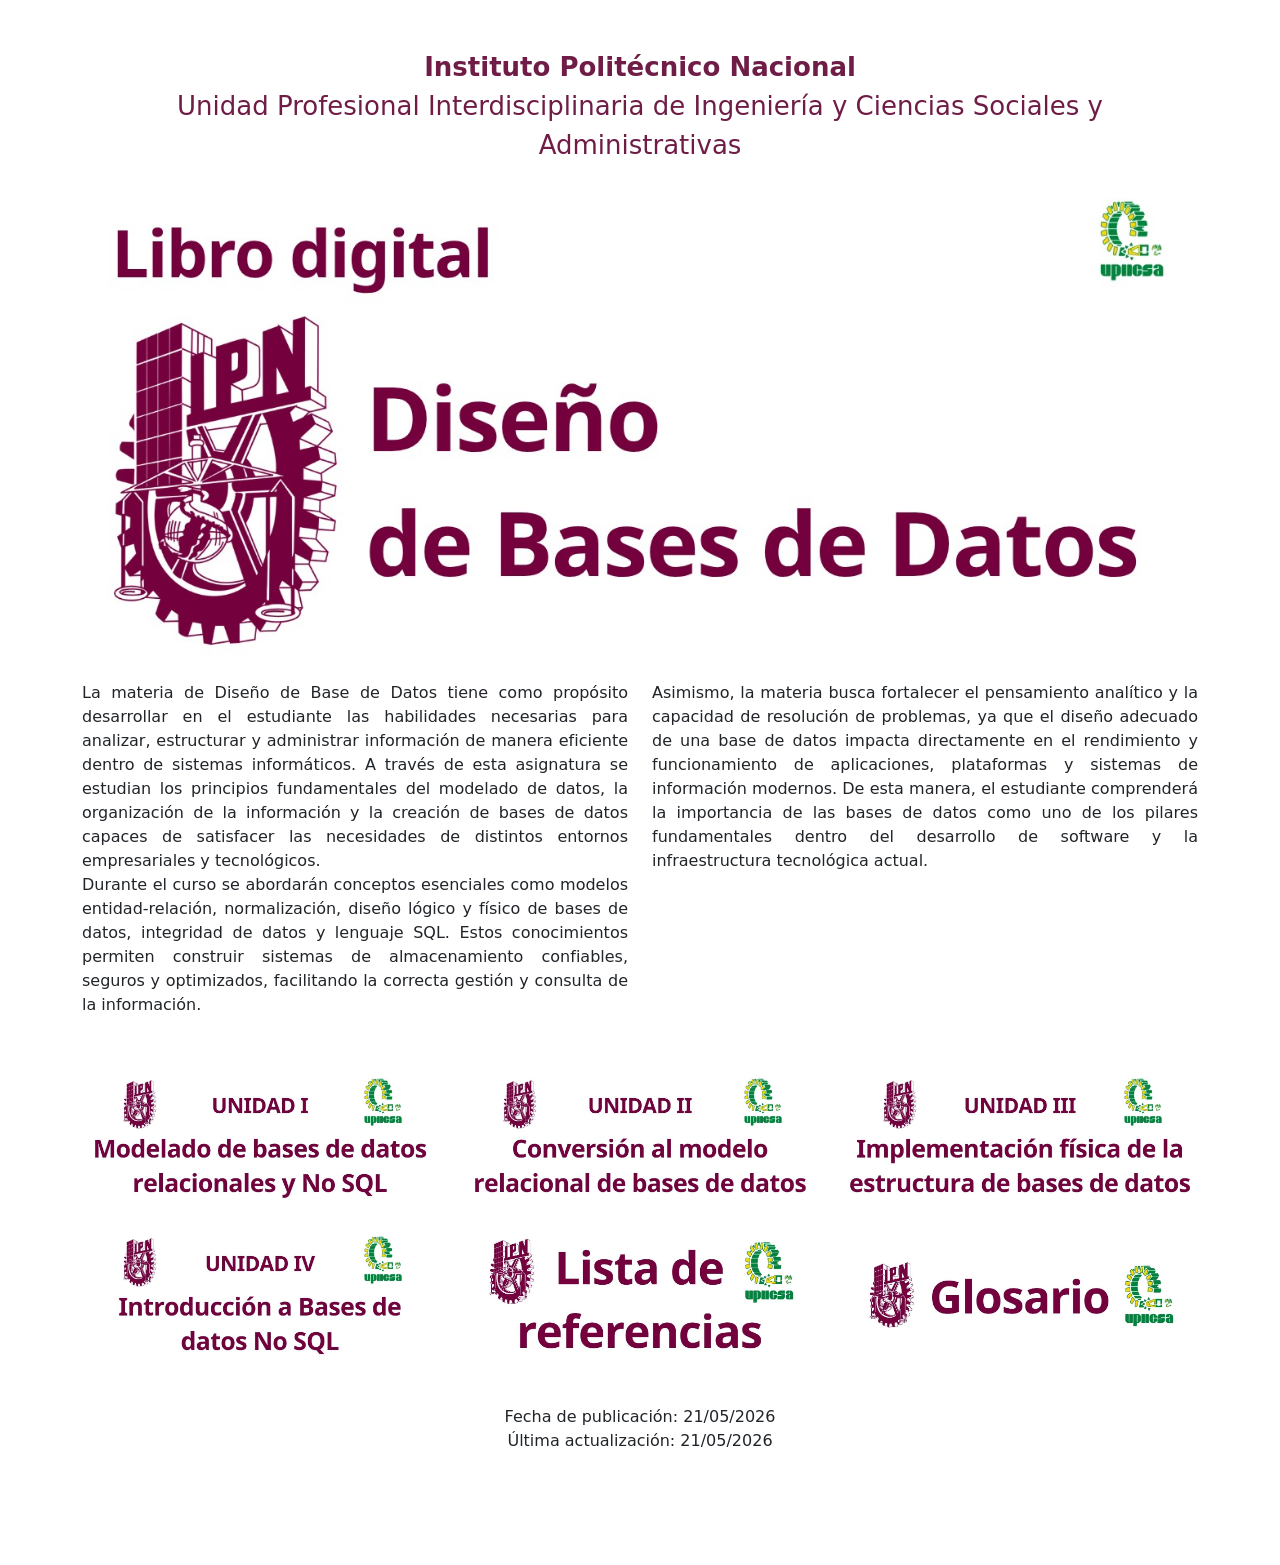
==== index.html @ 32e02a11 "Mi primer despliegue en Pages" ====
<!DOCTYPE html>
<html lang="es"><head>
<meta http-equiv="content-type" content="text/html; charset=UTF-8">

  	 <!-- Global site tag (gtag.js) - Google Analytics -->



<script>

  window.dataLayer = window.dataLayer || [];

  function gtag(){dataLayer.push(arguments);}

  gtag('js', new Date());

 

  gtag('config', 'G-9DXM4G919N');

</script>
  

    <meta charset="utf-8">
    <meta name="viewport" content="width=device-width, initial-scale=1, shrink-to-fit=no">
    <meta name="description" content="">
    <title>Libro digital - Administración de Bases de Datos</title>    
    <link rel="stylesheet" href="Libro%20digital%20-%20Requerimientos%20de%20Software_files/all.css" integrity="sha384-lZN37f5QGtY3VHgisS14W3ExzMWZxybE1SJSEsQp9S+oqd12jhcu+A56Ebc1zFSJ" crossorigin="anonymous">
	<link href="Libro%20digital%20-%20Requerimientos%20de%20Software_files/bootstrap.min.css" rel="stylesheet" type="text/css">	
	<link href="Libro%20digital%20-%20Requerimientos%20de%20Software_files/estilo.css" rel="stylesheet" type="text/css">	
  </head>
  
  
  <body style="">
	
		  <br><br>
	  

	  
	<div class="container">
		<div class="row">
			<div id="inicio" class="col-12"><b>Instituto Politécnico Nacional</b><br>Unidad Profesional Interdisciplinaria de Ingeniería y Ciencias Sociales y Administrativas</div>

			<div class="col-12"><img src="Libro%20digital%20-%20Requerimientos%20de%20Software_files/portada.png" class="img-fluid" alt="Portada"></div>
			<p></p>
			<div class="col-12 col-md-6"><p>La materia de Diseño de Base de Datos tiene como propósito desarrollar en el estudiante las habilidades necesarias para analizar, estructurar y administrar información de manera eficiente dentro de sistemas informáticos. A través de esta asignatura se estudian los principios fundamentales del modelado de datos, la organización de la información y la creación de bases de datos capaces de satisfacer 
        las necesidades de distintos entornos empresariales y tecnológicos.<br>
Durante el curso se abordarán conceptos esenciales como modelos entidad-relación, normalización, diseño lógico y físico de bases de datos, integridad de datos y lenguaje SQL. Estos conocimientos permiten construir sistemas de almacenamiento confiables, seguros y optimizados, facilitando la correcta gestión y consulta de la información.<br>
</p>
</div>
			<div class="col-12 col-md-6"><p>Asimismo, la materia busca fortalecer el pensamiento analítico y la capacidad de resolución de problemas, ya que el diseño adecuado de una base de datos impacta directamente en el rendimiento y funcionamiento de aplicaciones, plataformas y sistemas de información modernos. De esta manera, el estudiante comprenderá la importancia de las bases de datos como uno de los pilares fundamentales dentro del desarrollo de software y la infraestructura tecnológica actual.</p>
</div>
		
<!--CÓDIGO PRUEBA-->
  <div id="accordion">
    
<!-- Primer colapsador 
    <div class="card">
        <div class="card-header">
            <a class="collapsed btn" data-bs-toggle="collapse" href="#collapseOne" data-bs-parent="#accordion">
                <div class="bot-acor"></div>
                <img src="Libro%20digital%20-%20Requerimientos%20de%20Software_files/ico_diagnostico.png" class="iconito1">
                <img src="Libro%20digital%20-%20Requerimientos%20de%20Software_files/ico_abrir.png" class="iconito2">
            </a>
        </div>
        <div id="collapseOne" class="collapse" data-bs-parent="#accordion">
            <div class="card-body">
              <p>Lorem ipsum dolor sit amet, consectetur adipiscing elit. Sed do eiusmod tempor incididunt ut labore et dolore magna aliqua. Ut enim ad minim veniam, quis nostrud exercitation ullamco laboris nisi ut aliquip ex ea commodo consequat.</p>
              <p>Lorem ipsum dolor sit amet, consectetur adipiscing elit. Sed do eiusmod tempor incididunt ut labore et dolore magna aliqua. Ut enim ad minim veniam, quis nostrud exercitation ullamco laboris nisi ut aliquip ex ea commodo consequat.</p>
</div>
            <div style="text-align: center;">
              <a href="https://www.sites.upiicsa.ipn.mx/uteycv/requerimientos/pdf/diagnostico.pdf" target="_blank"><img src="Libro%20digital%20-%20Requerimientos%20de%20Software_files/btn_descarga.jpg" width="200" height="50"></a>
            </div><br>
        </div>
    </div>

    <div style="height: 10px;"></div>
    
    -->

    <!-- Segundo colapsador 
    <div class="card">
        <div class="card-header">
            <a class="collapsed btn" data-bs-toggle="collapse" href="#collapseTwo" data-bs-parent="#accordion">
                <div class="bot-acor"></div>
                <img src="Libro%20digital%20-%20Requerimientos%20de%20Software_files/ico_metodologia.png" class="iconito1">
                <img src="Libro%20digital%20-%20Requerimientos%20de%20Software_files/ico_abrir.png" class="iconito2">
            </a>
        </div>
        <div id="collapseTwo" class="collapse" data-bs-parent="#accordion">
            <div class="card-body">
              <p>Lorem ipsum dolor sit amet, consectetur adipiscing elit. Sed do eiusmod tempor incididunt ut labore et dolore magna aliqua. Ut enim ad minim veniam, quis nostrud exercitation ullamco laboris nisi ut aliquip ex ea commodo consequat.</p>
              <p>
              Lorem ipsum dolor sit amet, consectetur adipiscing elit. Sed do eiusmod tempor incididunt ut labore et dolore magna aliqua. Ut enim ad minim veniam, quis nostrud exercitation ullamco laboris nisi ut aliquip ex ea commodo consequat.</p>
              <p>
              Lorem ipsum dolor sit amet, consectetur adipiscing elit. Sed do eiusmod tempor incididunt ut labore et dolore magna aliqua. Ut enim ad minim veniam, quis nostrud exercitation ullamco laboris nisi ut aliquip ex ea commodo consequat.<br>
              <br>
                Lorem ipsum dolor sit amet, consectetur adipiscing elit. Sed do eiusmod tempor incididunt ut labore et dolore magna aliqua. Ut enim ad minim veniam, quis nostrud exercitation ullamco laboris nisi ut aliquip ex ea commodo consequat.,&nbsp; en 
Lorem ipsum dolor sit amet, consectetur adipiscing elit. Sed do eiusmod tempor incididunt ut labore et dolore magna aliqua. Ut enim ad minim veniam, quis nostrud exercitation ullamco laboris nisi ut aliquip ex ea commodo consequat.<br>
                <br>
              Lorem ipsum dolor sit amet, consectetur adipiscing elit. Sed do eiusmod tempor incididunt ut labore et dolore magna aliqua. Ut enim ad minim veniam, quis nostrud exercitation ullamco laboris nisi ut aliquip ex ea commodo consequat.</p>
<p><b>titulo chisoto</b></p>
              <p>Lorem ipsum dolor sit amet, consectetur adipiscing elit. Sed do eiusmod tempor incididunt ut labore et dolore magna aliqua. Ut enim ad minim veniam, quis nostrud exercitation ullamco laboris nisi ut aliquip ex ea commodo consequat.<br>
                Lorem ipsum dolor sit amet, consectetur adipiscing elit. 
                Sed do eiusmod tempor incididunt ut labore et dolore magna aliqua. 
                Ut enim ad minim veniam, quis nostrud exercitation ullamco laboris 
                nisi ut aliquip ex ea commodo consequat.<br>
                Lorem ipsum dolor sit amet, consectetur adipiscing elit. 
                Sed do eiusmod tempor incididunt ut labore et dolore magna aliqua. 
                Ut enim ad minim veniam, quis nostrud exercitation ullamco laboris nisi ut 
                aliquip ex ea commodo consequat.</p>
              <p><strong>titulo chistoso</strong></p>
              <p>
                Lorem ipsum dolor sit amet, consectetur adipiscing elit. 
                Sed do eiusmod tempor incididunt ut labore et dolore magna aliqua. 
                Ut enim ad minim veniam, quis nostrud exercitation ullamco laboris nisi ut 
                aliquip ex ea commodo consequat.</p>
              <p>Lorem ipsum dolor sit amet, consectetur adipiscing elit. 
                Sed do eiusmod tempor incididunt ut labore et dolore magna aliqua. 
                Ut enim ad minim veniam, quis nostrud exercitation ullamco laboris nisi 
                ut aliquip ex ea commodo consequat.<br>
              Lorem ipsum dolor sit amet, consectetur adipiscing elit.
               Sed do eiusmod tempor incididunt ut labore et dolore magna aliqua. 
               Ut enim ad minim veniam, quis nostrud exercitation ullamco laboris nisi 
               ut aliquip ex ea commodo consequat.</p>
<p><b>titulo chistoso</b></p>
              <p>Lorem ipsum dolor sit amet, consectetur adipiscing elit. 
                Sed do eiusmod tempor incididunt ut labore et dolore magna aliqua. 
                Ut enim ad minim veniam, quis nostrud exercitation ullamco laboris nisi ut 
                aliquip ex ea commodo consequat.<br>
                Lorem ipsum dolor sit amet, consectetur adipiscing elit. 
                Sed do eiusmod tempor incididunt ut labore et dolore magna aliqua. 
                Ut enim ad minim veniam, quis nostrud exercitation ullamco laboris nisi ut 
                aliquip ex ea commodo consequat.&nbsp;<br>
                Lorem ipsum dolor sit amet, consectetur adipiscing elit. 
                Sed do eiusmod tempor incididunt ut labore et dolore magna aliqua. 
                Ut enim ad minim veniam, quis nostrud exercitation ullamco laboris nisi 
                ut aliquip ex ea commodo consequat.<br>
  <br>
              Lorem ipsum dolor sit amet, consectetur adipiscing elit. 
              Sed do eiusmod tempor incididunt ut labore et dolore magna aliqua. 
              Ut enim ad minim veniam, quis nostrud exercitation ullamco laboris 
              nisi ut aliquip ex ea commodo consequat.</p>
              <p><strong>titulo chistoso.</strong></p>
              <p>Lorem ipsum dolor sit amet, consectetur adipiscing elit. 
                Sed do eiusmod tempor incididunt ut labore et dolore magna aliqua. 
                Ut enim ad minim veniam, quis nostrud exercitation ullamco laboris nisi ut 
                aliquip ex ea commodo consequat.
 </p>
              <p>Lorem ipsum dolor sit amet, consectetur adipiscing elit. Sed do eiusmod tempor incididunt ut labore et dolore magna aliqua. Ut enim ad minim veniam, quis nostrud exercitation ullamco laboris nisi ut aliquip ex ea commodo consequat.</p>
              <p>Lorenm: <em>Lorem ipsum dolor sit amet, consectetur adipiscing elit. Sed do eiusmod tempor incididunt ut labore et dolore magna aliqua. Ut enim ad minim veniam, quis nostrud exercitation ullamco laboris nisi ut aliquip ex ea commodo consequat.</em></p>
            </div>
        </div>
    </div>

    <div style="height: 10px;"></div>
    

    -->
    <!-- Tercer colapsador 
    <div class="card">
        <div class="card-header">
            <a class="collapsed btn" data-bs-toggle="collapse" href="#collapseThree" data-bs-parent="#accordion">
                <div class="bot-acor"></div>
                <img src="Libro%20digital%20-%20Requerimientos%20de%20Software_files/ico_conviene.png" class="iconito1">
                <img src="Libro%20digital%20-%20Requerimientos%20de%20Software_files/ico_abrir.png" class="iconito2">
            </a>
        </div>
        <div id="collapseThree" class="collapse" data-bs-parent="#accordion">
            <div class="card-body">
              <h3 style="margin-top: 0px;">Titulo chistoso:</h3>
              <p>Lorem ipsum dolor sit amet, consectetur adipiscing elit. Sed do eiusmod tempor incididunt ut labore et dolore magna aliqua. Ut enim ad minim veniam, quis nostrud exercitation ullamco laboris nisi ut aliquip ex ea commodo consequat.</p>
            <p><b>Titulo chistoso</b></p>
            <p>Lorem ipsum dolor sit amet, consectetur adipiscing elit. Sed do eiusmod tempor incididunt ut labore et dolore magna aliqua. Ut enim ad minim veniam, quis nostrud exercitation ullamco laboris nisi ut aliquip ex ea commodo consequat.</p>
                     <h3>titulo chistoso:</h3>
            <p><b>Titulo chistoso</b></p>
            <p><b>Unidad I. </b> sub titulo mas chistoso de explicasion de la unidad 1</p>
              <p style="margin-left: 30px;">
              <strong>1.1 lsita chistosa</strong><br>
              1.1.1 lista chistosa<br>
              1.1.2 lista chistosa<br>
              1.1.3 lista chistosa<br>
              <strong>1.2 lista chistosa</strong><br>
              1.2.1 lista chistosa<br>
              1.2.2 lista chistosa<br>
              1.2.3 lista chistosa		  </p>
                <p><b>Unidad II. </b>
 Lorem ipsum dolor sit amet, consectetur adipiscing elit. Sed do eiusmod tempor incididunt ut labore et dolore magna aliqua. Ut enim ad minim veniam, quis nostrud exercitation ullamco laboris nisi ut aliquip ex ea commodo consequat.<br></p>
                  <p style="margin-left: 30px;"><strong>2.1 Técnicas para la obtención de requerimientos de software.</strong><br>
                  2.1.1 lista chistosa.<br>
                  2.1.2 lista chistosa<br>
                  2.1.3 lista chistosa<br>
                  2.1.4 lista chistosa<br>
                  2.1.5 lista chistosa<br>
                  <strong>2.2 lista chistosa</strong><br>
                  <strong>2.3 lista chistosa</strong><br>
                  2.3.1 lista chistosa<br>
                  2.3.2 lista chistosa<br>
                  <strong>2.4 lista chistosa</strong>          </p>
                <p><b>Unidad III. </b>
 Lorem ipsum dolor sit amet, consectetur adipiscing elit. Sed do eiusmod tempor incididunt ut labore et dolore magna aliqua. Ut enim ad minim veniam, quis nostrud exercitation ullamco laboris nisi ut aliquip ex ea commodo consequat.<br></p>
                  <p style="margin-left: 30px;"><strong>3.1 lista chistosa</strong><br>
                  3.1.1 lista chistosa<br>
                  3.1.2 lista chistosa<br>
                  <strong>3.2 lista chistosa</strong><br>
                  <strong>3.3 lista chistosa</strong>          </p>
               <p><b>Unidad IV. </b>
 Lorem ipsum dolor sit amet, consectetur adipiscing elit. Sed do eiusmod tempor incididunt ut labore et dolore magna aliqua. Ut enim ad minim veniam, quis nostrud exercitation ullamco laboris nisi ut aliquip ex ea commodo consequat.<br></p>
                 <p style="margin-left: 30px;"><strong>4.1 lista chistosa</strong><br>
                 4.1.1 lista chistosa<br>
                 4.1.2 lista chistosa<br>
                 <strong>4.2 lista chistosa</strong><br>
                 <strong>4.3 lista chistosa</strong>         </p>
            <h3>lista chistosa:</h3>
            <p><b>lista chistosa</b></p>
          <p>Lorem ipsum dolor sit amet, consectetur adipiscing elit. Sed do eiusmod tempor incididunt ut labore et dolore magna aliqua. Ut enim ad minim veniam, quis nostrud exercitation ullamco laboris nisi ut aliquip ex ea commodo consequat. abajo tengo un link chistoso<br>
            <a href="https://www.microsoft.com/es-mx/microsoft-365/visio/flowchart-software" target="_blank">https://www.microsoft.com/es-mx/microsoft-365/visio/flowchart-software</a></p>
            <p>titulo chistoso abajo hay un link chistoso<br>
              <a href="https://support.microsoft.com/es-es/topic/tutorial-para-principiantes-de-visio-bc1605de-d9f3-4c3a-970c-19876386047c" target="_blank">https://support.microsoft.com/es-es/topic/tutorial-para-principiantes-de-visio-bc1605de-d9f3-4c3a-970c-19876386047c </a>
            <br>
            </p>
            <p>titulo chistoso abajo hay un link chistoso<br>
              <a href="https://www.youtube.com/watch?v=fJa3cshrFWs" target="_blank">https://www.youtube.com/watch?v=fJa3cshrFWs</a><br>
              </p>
            <h3 style="margin-top: 0px;">Contacto con los autores:</h3>
      
            <p><b>Dautor chistoso</b> <br><a href="mailto:pgomez@ipn.mx">correo chistos al lado esta el link del correo</a></p>
            
            </div>
        </div>
    </div>

    <div style="height: 10px;"></div>


    -->

    <!-- Cuarto colapsador 
<div class="card">
  <div class="card-header">
      <a class="collapsed btn" data-bs-toggle="collapse" href="#collapseFour" data-bs-parent="#accordion">
          <div class="bot-acor"></div>
          <img src="Libro%20digital%20-%20Requerimientos%20de%20Software_files/ico_aprendizaje.png" class="iconito1"> 
          <img src="Libro%20digital%20-%20Requerimientos%20de%20Software_files/ico_abrir.png" class="iconito2">
      </a>
  </div>
  <div id="collapseFour" class="collapse" data-bs-parent="#accordion">
      <div class="card-body">
        <p><strong>titulo chistoso </strong><br>
Lorem ipsum dolor sit amet, consectetur adipiscing elit. Sed do eiusmod tempor incididunt ut labore et dolore magna aliqua. Ut enim ad minim veniam, quis nostrud exercitation ullamco laboris nisi ut aliquip ex ea commodo consequat.</p>
        <p>nota chistosa</p>
        <p><strong>titulo chistoso </strong></p>
        <p>Lorem ipsum dolor sit amet, consectetur adipiscing elit. Sed do eiusmod tempor incididunt ut labore et dolore magna aliqua. Ut enim ad minim veniam, quis nostrud exercitation ullamco laboris nisi ut aliquip ex ea commodo consequat.</p>
        <p>nota chistosa </p>
        <div>
          <div> </div>
        </div>
      </div>
  </div>
</div>


-->
    <div class="row mt-3">
        <div class="col-4"><a href="Polilibro_ Base de Datos_unidad1.html"><img src="Libro%20digital%20-%20Requerimientos%20de%20Software_files/btn_u1.jpg" class="img-fluid bot"></a></div>
        <div class="col-4"><a href="Polilibro_ Base de Datos_unidad2.html"><img src="Libro%20digital%20-%20Requerimientos%20de%20Software_files/btn_u2.jpg" class="img-fluid bot"></a></div>
        <div class="col-4"><a href="Polilibro_ Base de Datos_unidad3.html"><img src="Libro%20digital%20-%20Requerimientos%20de%20Software_files/btn_u3.jpg" class="img-fluid bot"></a></div>
        <div class="col-4"><a href="Polilibro_ Base de Datos_unidad4.html"><img src="Libro%20digital%20-%20Requerimientos%20de%20Software_files/btn_u4.jpg" class="img-fluid bot"></a></div>
        <div class="col-4"><a href="Libro digital_ Base de Datos_listadereferencias.html"><img src="Libro%20digital%20-%20Requerimientos%20de%20Software_files/btn_biblio.jpg" class="img-fluid bot"></a></div>
		<div class="col-4"><a href="Libro digital_Base de Datos_glosario.html"><img src="Libro%20digital%20-%20Requerimientos%20de%20Software_files/btn_glosario.jpg" class="img-fluid bot"></a></div>
    </div>


    <!--
    <div class="card mt-3">
        <div class="card-header">
            <a class="collapsed btn" data-bs-toggle="collapse" href="#collapseFive" data-bs-parent="#accordion">
                <div class="bot-acor"></div>
                <img src="Libro%20digital%20-%20Requerimientos%20de%20Software_files/ico_creditos.png" class="iconito1">
                <img src="Libro%20digital%20-%20Requerimientos%20de%20Software_files/ico_abrir.png" class="iconito2">
            </a>
        </div>
        <div id="collapseFive" class="collapse" data-bs-parent="#accordion">
            <div class="card-body">
              <p><span style="font-size: 24px; font-weight: bold; color: #005A2F;">Instituto Politécnico Nacional</span><br>
                <span style="font-size: 23px; font-weight: bold; color: #005A2F;">Unidad Profesional Interdisciplinaria de Ingeniería y Ciencias Sociales y Administrativas</span><br>
			    <span style="font-size: 22px;">Titulo chistoso</span><br>
                <span style="font-size: 21px;">Titulo chistos</span><br>
              <span style="font-size: 20px;">titulo chistoso</span></p>
        
               <h4 style="margin-top: 0px;">Autores:</h4>
        
              <p><b>nombre chistoso</b> <br>Correo de contacto: <a href="mailto:pgomez@ipn.mx">correo chistoso al lado esta el link del correo </a></p>
              
        
              <h3>Producción:</h3>
              <p><b>nombre chistoso</b><br>nota chistosa</p>
        
              
            </div>
        </div>
    </div>
</div>-->


<!--CÓDIGO PRUEBA-->


</div>
			<div style="height: 40px;"></div>
		<p style="text-align:center;">Fecha de publicación: 21/05/2026<br>
		Última actualización: 21/05/2026</p> 
		
     
	</div>
	
		
	<br>

	<br><br><br>

<script src="Libro%20digital%20-%20Requerimientos%20de%20Software_files/jquery.js"></script>
<script src="Libro%20digital%20-%20Requerimientos%20de%20Software_files/bootstrap.min.js"></script>
<script src="Libro%20digital%20-%20Requerimientos%20de%20Software_files/gsap.min.js"></script>
<script src="Libro%20digital%20-%20Requerimientos%20de%20Software_files/ScrollTrigger.min.js"></script>
<script src="Libro%20digital%20-%20Requerimientos%20de%20Software_files/script.js"></script>

</body></html>
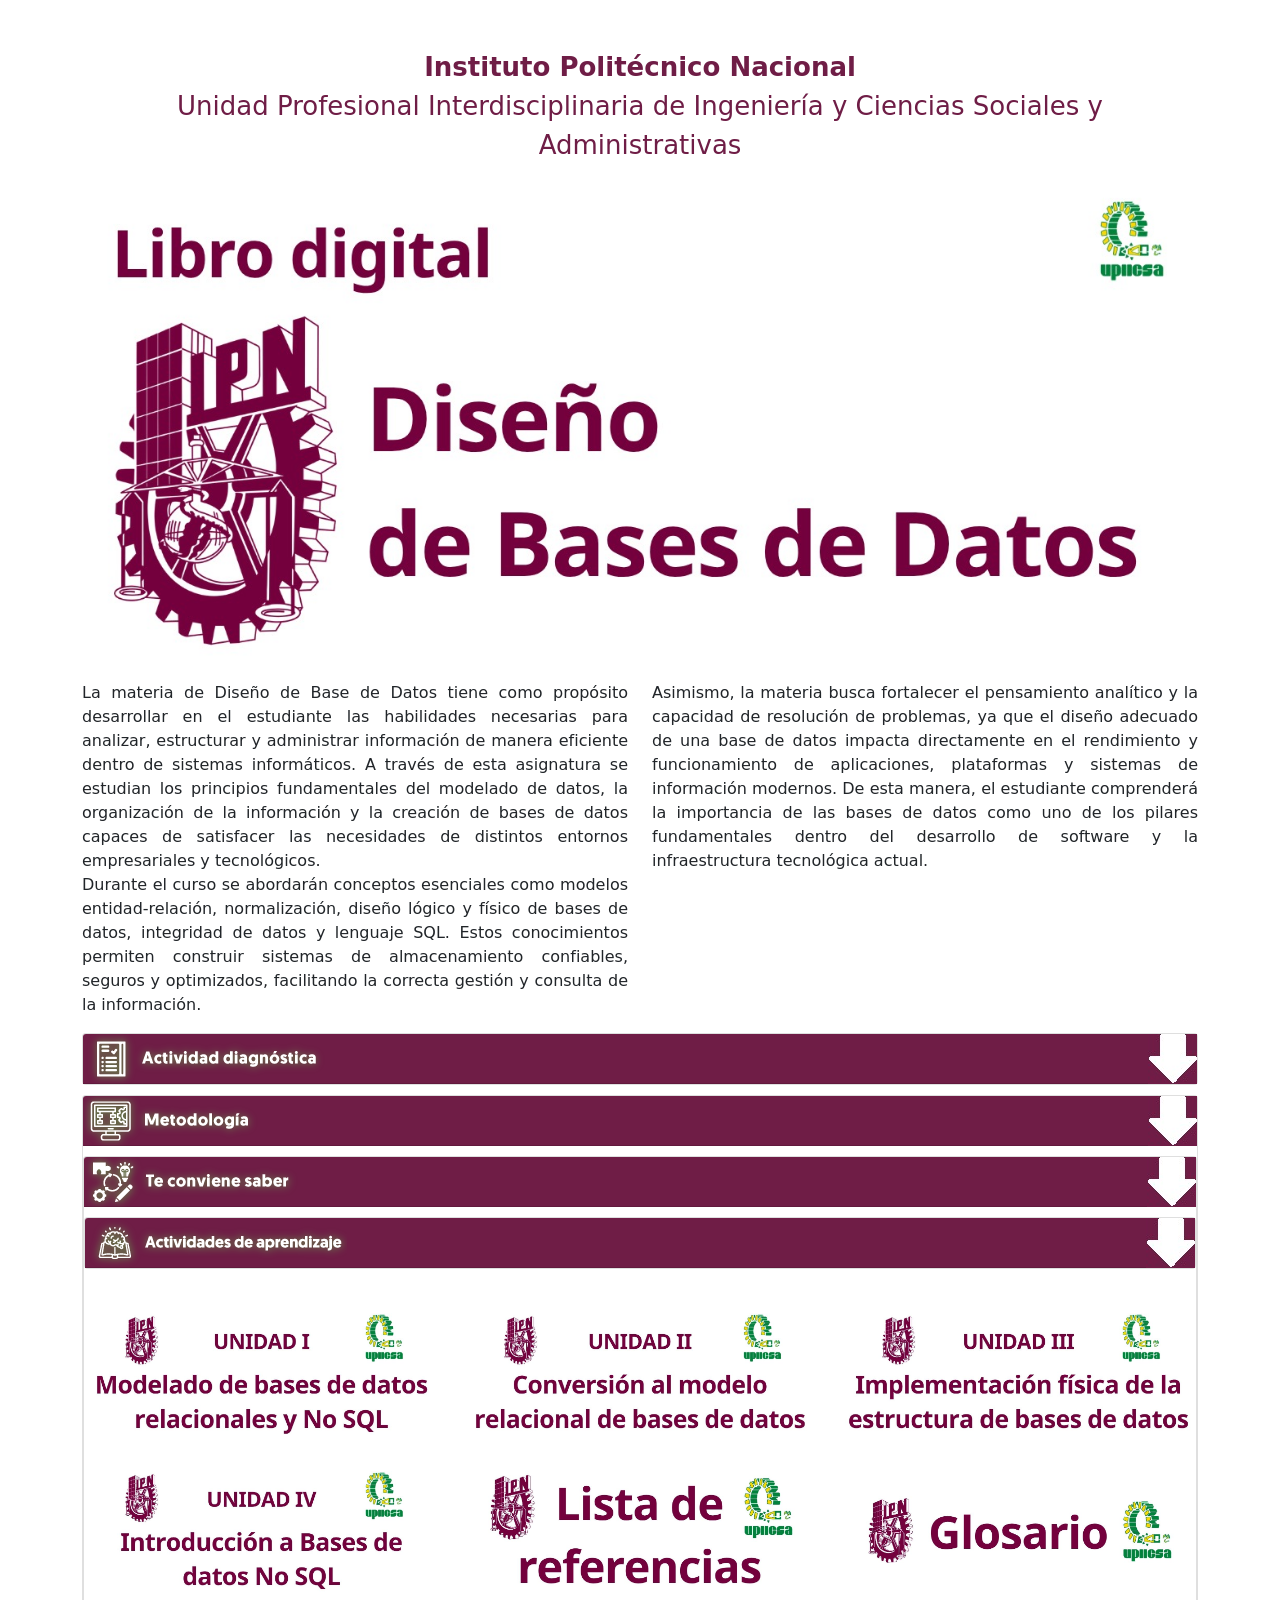
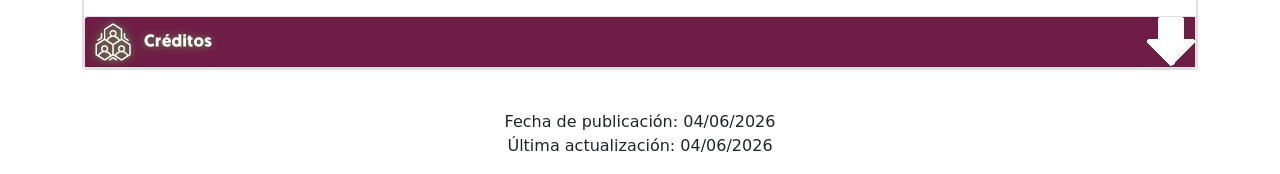
==== commit 75393e48: "actualizacion3" ====
--- a/index.html
+++ b/index.html
@@ -54,7 +54,7 @@
 <!--CÓDIGO PRUEBA-->
   <div id="accordion">
     
-<!-- Primer colapsador 
+ <!---Primer colapsador ---> 
     <div class="card">
         <div class="card-header">
             <a class="collapsed btn" data-bs-toggle="collapse" href="#collapseOne" data-bs-parent="#accordion">
@@ -65,20 +65,24 @@
         </div>
         <div id="collapseOne" class="collapse" data-bs-parent="#accordion">
             <div class="card-body">
-              <p>Lorem ipsum dolor sit amet, consectetur adipiscing elit. Sed do eiusmod tempor incididunt ut labore et dolore magna aliqua. Ut enim ad minim veniam, quis nostrud exercitation ullamco laboris nisi ut aliquip ex ea commodo consequat.</p>
-              <p>Lorem ipsum dolor sit amet, consectetur adipiscing elit. Sed do eiusmod tempor incididunt ut labore et dolore magna aliqua. Ut enim ad minim veniam, quis nostrud exercitation ullamco laboris nisi ut aliquip ex ea commodo consequat.</p>
+              <p></p>
+              <p> El objetivo de esta actividad es identificar los conocimientos previos de la unidad de aprendizaje, las necesidades, debilidades y fortalezas de los alumnos, para mejorar el aprendizaje.
+<br>
+ Te pido de favor que al momento de contestar sea de forma sincera y con respeto, ya que será considerada para adecuar la planificación del docente. Te recuerdo que esta actividad no será considerada como parte de tu evaluación.
+<br>
+ Te solicito que des clic en el siguiente botón para descargar la actividad diagnóstica. Es necesario terminar la actividad para que posteriormente el docente pueda revisar la información.</p>
 </div>
             <div style="text-align: center;">
-              <a href="https://www.sites.upiicsa.ipn.mx/uteycv/requerimientos/pdf/diagnostico.pdf" target="_blank"><img src="Libro%20digital%20-%20Requerimientos%20de%20Software_files/btn_descarga.jpg" width="200" height="50"></a>
+              <a href="......................" target="_blank"><img src="Libro%20digital%20-%20Requerimientos%20de%20Software_files/btn_descarga.jpg" width="200" height="50"></a>
             </div><br>
         </div>
     </div>
 
     <div style="height: 10px;"></div>
     
-    -->
-
-    <!-- Segundo colapsador 
+    
+
+    <!-- Segundo colapsador -->
     <div class="card">
         <div class="card-header">
             <a class="collapsed btn" data-bs-toggle="collapse" href="#collapseTwo" data-bs-parent="#accordion">
@@ -89,75 +93,44 @@
         </div>
         <div id="collapseTwo" class="collapse" data-bs-parent="#accordion">
             <div class="card-body">
-              <p>Lorem ipsum dolor sit amet, consectetur adipiscing elit. Sed do eiusmod tempor incididunt ut labore et dolore magna aliqua. Ut enim ad minim veniam, quis nostrud exercitation ullamco laboris nisi ut aliquip ex ea commodo consequat.</p>
-              <p>
-              Lorem ipsum dolor sit amet, consectetur adipiscing elit. Sed do eiusmod tempor incididunt ut labore et dolore magna aliqua. Ut enim ad minim veniam, quis nostrud exercitation ullamco laboris nisi ut aliquip ex ea commodo consequat.</p>
-              <p>
-              Lorem ipsum dolor sit amet, consectetur adipiscing elit. Sed do eiusmod tempor incididunt ut labore et dolore magna aliqua. Ut enim ad minim veniam, quis nostrud exercitation ullamco laboris nisi ut aliquip ex ea commodo consequat.<br>
-              <br>
-                Lorem ipsum dolor sit amet, consectetur adipiscing elit. Sed do eiusmod tempor incididunt ut labore et dolore magna aliqua. Ut enim ad minim veniam, quis nostrud exercitation ullamco laboris nisi ut aliquip ex ea commodo consequat.,&nbsp; en 
-Lorem ipsum dolor sit amet, consectetur adipiscing elit. Sed do eiusmod tempor incididunt ut labore et dolore magna aliqua. Ut enim ad minim veniam, quis nostrud exercitation ullamco laboris nisi ut aliquip ex ea commodo consequat.<br>
-                <br>
-              Lorem ipsum dolor sit amet, consectetur adipiscing elit. Sed do eiusmod tempor incididunt ut labore et dolore magna aliqua. Ut enim ad minim veniam, quis nostrud exercitation ullamco laboris nisi ut aliquip ex ea commodo consequat.</p>
-<p><b>titulo chisoto</b></p>
-              <p>Lorem ipsum dolor sit amet, consectetur adipiscing elit. Sed do eiusmod tempor incididunt ut labore et dolore magna aliqua. Ut enim ad minim veniam, quis nostrud exercitation ullamco laboris nisi ut aliquip ex ea commodo consequat.<br>
-                Lorem ipsum dolor sit amet, consectetur adipiscing elit. 
-                Sed do eiusmod tempor incididunt ut labore et dolore magna aliqua. 
-                Ut enim ad minim veniam, quis nostrud exercitation ullamco laboris 
-                nisi ut aliquip ex ea commodo consequat.<br>
-                Lorem ipsum dolor sit amet, consectetur adipiscing elit. 
-                Sed do eiusmod tempor incididunt ut labore et dolore magna aliqua. 
-                Ut enim ad minim veniam, quis nostrud exercitation ullamco laboris nisi ut 
-                aliquip ex ea commodo consequat.</p>
-              <p><strong>titulo chistoso</strong></p>
-              <p>
-                Lorem ipsum dolor sit amet, consectetur adipiscing elit. 
-                Sed do eiusmod tempor incididunt ut labore et dolore magna aliqua. 
-                Ut enim ad minim veniam, quis nostrud exercitation ullamco laboris nisi ut 
-                aliquip ex ea commodo consequat.</p>
-              <p>Lorem ipsum dolor sit amet, consectetur adipiscing elit. 
-                Sed do eiusmod tempor incididunt ut labore et dolore magna aliqua. 
-                Ut enim ad minim veniam, quis nostrud exercitation ullamco laboris nisi 
-                ut aliquip ex ea commodo consequat.<br>
-              Lorem ipsum dolor sit amet, consectetur adipiscing elit.
-               Sed do eiusmod tempor incididunt ut labore et dolore magna aliqua. 
-               Ut enim ad minim veniam, quis nostrud exercitation ullamco laboris nisi 
-               ut aliquip ex ea commodo consequat.</p>
-<p><b>titulo chistoso</b></p>
-              <p>Lorem ipsum dolor sit amet, consectetur adipiscing elit. 
-                Sed do eiusmod tempor incididunt ut labore et dolore magna aliqua. 
-                Ut enim ad minim veniam, quis nostrud exercitation ullamco laboris nisi ut 
-                aliquip ex ea commodo consequat.<br>
-                Lorem ipsum dolor sit amet, consectetur adipiscing elit. 
-                Sed do eiusmod tempor incididunt ut labore et dolore magna aliqua. 
-                Ut enim ad minim veniam, quis nostrud exercitation ullamco laboris nisi ut 
-                aliquip ex ea commodo consequat.&nbsp;<br>
-                Lorem ipsum dolor sit amet, consectetur adipiscing elit. 
-                Sed do eiusmod tempor incididunt ut labore et dolore magna aliqua. 
-                Ut enim ad minim veniam, quis nostrud exercitation ullamco laboris nisi 
-                ut aliquip ex ea commodo consequat.<br>
-  <br>
-              Lorem ipsum dolor sit amet, consectetur adipiscing elit. 
-              Sed do eiusmod tempor incididunt ut labore et dolore magna aliqua. 
-              Ut enim ad minim veniam, quis nostrud exercitation ullamco laboris 
-              nisi ut aliquip ex ea commodo consequat.</p>
-              <p><strong>titulo chistoso.</strong></p>
-              <p>Lorem ipsum dolor sit amet, consectetur adipiscing elit. 
-                Sed do eiusmod tempor incididunt ut labore et dolore magna aliqua. 
-                Ut enim ad minim veniam, quis nostrud exercitation ullamco laboris nisi ut 
-                aliquip ex ea commodo consequat.
- </p>
-              <p>Lorem ipsum dolor sit amet, consectetur adipiscing elit. Sed do eiusmod tempor incididunt ut labore et dolore magna aliqua. Ut enim ad minim veniam, quis nostrud exercitation ullamco laboris nisi ut aliquip ex ea commodo consequat.</p>
-              <p>Lorenm: <em>Lorem ipsum dolor sit amet, consectetur adipiscing elit. Sed do eiusmod tempor incididunt ut labore et dolore magna aliqua. Ut enim ad minim veniam, quis nostrud exercitation ullamco laboris nisi ut aliquip ex ea commodo consequat.</em></p>
-            </div>
-        </div>
-    </div>
+ <p><strong>Recurso digital de apoyo para el aprendizaje de Diseño de bases de datos</strong><br>
+        Enfocado en el autoestudio y reforzamiento en clase.</p>
+        
+        <p>La intención de este recurso digital es apoyar a los estudiantes para que adquieran los conocimientos y la habilidad de modelar, organizar y gestionar la información, a través del uso de las diferentes metodologías de diseño y sistemas gestores de bases de datos utilizando un lenguaje de consulta estructurado. Para lograrlo, se basará en la metodología de aprendizaje invertido en el aula.</p>
+
+        <p><strong>Intención Educativa</strong><br>
+        La unidad contribuye al perfil de egreso de la Licenciatura en Ciencias de la Informática con el desarrollo de las habilidades de diseño de modelos pertinentes, implementación y uso de bases de datos, para participar en la solución de problemas de manejo de información en cualquier tipo de organización. Asimismo, fomenta la comunicación, la orientación a resultados, la innovación, la resiliencia, el liderazgo, el trabajo en equipo, con un alto sentido de inclusión, equidad, erradicación de la violencia de género y cultura de la paz, al propiciar ambientes de respeto, diálogo y tolerancia entre los alumnos.</p>
+
+        <p>Esta unidad de aprendizaje se relaciona de manera antecedente con Abstracción y uso de datos y Requerimientos de software, de manera lateral con Construcción de software y de manera consecuente con Sistemas Manejadores de Bases de Datos, Programación WEB y Modelos de prueba de software.</p>
+
+        <p><strong>Propósito de la Unidad de Aprendizaje</strong><br>
+        Diseña bases de datos eficientes a partir de su modelo de datos, tecnología adecuada, arquitectura y características.</p>
+
+        <p><strong>Tiempos Asignados</strong><br>
+        • Horas teoría/semana: 3.0<br>
+        • Horas práctica/semana: 1.0<br>
+        • Horas teoría/semestre: 54.0<br>
+        • Horas práctica/semestre: 18.0<br>
+        • Horas aprendizaje autónomo: 21.0<br>
+        • Horas totales/semestre: 72.0</p>
+
+        <p><strong>Metodología de trabajo y Evaluación continua</strong><br>
+        Las actividades, los ejercicios y las prácticas se encuentran por unidad temática en este recurso didáctico. La intención de estas actividades es lograr el objetivo educativo y fortalecer la habilidad en la implementación y diseño de bases de datos. El acompañamiento del docente es esencial, ya que es la guía para la realización de estas actividades. Las evidencias de las actividades las entregarás en las sesiones presenciales y por los medios electrónicos que te indique tu profesor.</p>
+        
+        <p>Es importante hacer mención que las tareas forman parte de la evaluación continua. Los ejercicios y actividades se realizarán de forma individual. Las prácticas se realizarán en trabajo colaborativo en la sala de cómputo.</p>
+        
+        <p>Los medios de comunicación serán establecidos por el profesor.</p>
+        <div>
+          <div> </div>
+        </div>
+      </div>
+        </div>
 
     <div style="height: 10px;"></div>
     
 
-    -->
-    <!-- Tercer colapsador 
+    
+    <!-- Tercer colapsador -->
     <div class="card">
         <div class="card-header">
             <a class="collapsed btn" data-bs-toggle="collapse" href="#collapseThree" data-bs-parent="#accordion">
@@ -168,74 +141,115 @@
         </div>
         <div id="collapseThree" class="collapse" data-bs-parent="#accordion">
             <div class="card-body">
-              <h3 style="margin-top: 0px;">Titulo chistoso:</h3>
-              <p>Lorem ipsum dolor sit amet, consectetur adipiscing elit. Sed do eiusmod tempor incididunt ut labore et dolore magna aliqua. Ut enim ad minim veniam, quis nostrud exercitation ullamco laboris nisi ut aliquip ex ea commodo consequat.</p>
-            <p><b>Titulo chistoso</b></p>
-            <p>Lorem ipsum dolor sit amet, consectetur adipiscing elit. Sed do eiusmod tempor incididunt ut labore et dolore magna aliqua. Ut enim ad minim veniam, quis nostrud exercitation ullamco laboris nisi ut aliquip ex ea commodo consequat.</p>
-                     <h3>titulo chistoso:</h3>
-            <p><b>Titulo chistoso</b></p>
-            <p><b>Unidad I. </b> sub titulo mas chistoso de explicasion de la unidad 1</p>
-              <p style="margin-left: 30px;">
-              <strong>1.1 lsita chistosa</strong><br>
-              1.1.1 lista chistosa<br>
-              1.1.2 lista chistosa<br>
-              1.1.3 lista chistosa<br>
-              <strong>1.2 lista chistosa</strong><br>
-              1.2.1 lista chistosa<br>
-              1.2.2 lista chistosa<br>
-              1.2.3 lista chistosa		  </p>
-                <p><b>Unidad II. </b>
- Lorem ipsum dolor sit amet, consectetur adipiscing elit. Sed do eiusmod tempor incididunt ut labore et dolore magna aliqua. Ut enim ad minim veniam, quis nostrud exercitation ullamco laboris nisi ut aliquip ex ea commodo consequat.<br></p>
-                  <p style="margin-left: 30px;"><strong>2.1 Técnicas para la obtención de requerimientos de software.</strong><br>
-                  2.1.1 lista chistosa.<br>
-                  2.1.2 lista chistosa<br>
-                  2.1.3 lista chistosa<br>
-                  2.1.4 lista chistosa<br>
-                  2.1.5 lista chistosa<br>
-                  <strong>2.2 lista chistosa</strong><br>
-                  <strong>2.3 lista chistosa</strong><br>
-                  2.3.1 lista chistosa<br>
-                  2.3.2 lista chistosa<br>
-                  <strong>2.4 lista chistosa</strong>          </p>
-                <p><b>Unidad III. </b>
- Lorem ipsum dolor sit amet, consectetur adipiscing elit. Sed do eiusmod tempor incididunt ut labore et dolore magna aliqua. Ut enim ad minim veniam, quis nostrud exercitation ullamco laboris nisi ut aliquip ex ea commodo consequat.<br></p>
-                  <p style="margin-left: 30px;"><strong>3.1 lista chistosa</strong><br>
-                  3.1.1 lista chistosa<br>
-                  3.1.2 lista chistosa<br>
-                  <strong>3.2 lista chistosa</strong><br>
-                  <strong>3.3 lista chistosa</strong>          </p>
-               <p><b>Unidad IV. </b>
- Lorem ipsum dolor sit amet, consectetur adipiscing elit. Sed do eiusmod tempor incididunt ut labore et dolore magna aliqua. Ut enim ad minim veniam, quis nostrud exercitation ullamco laboris nisi ut aliquip ex ea commodo consequat.<br></p>
-                 <p style="margin-left: 30px;"><strong>4.1 lista chistosa</strong><br>
-                 4.1.1 lista chistosa<br>
-                 4.1.2 lista chistosa<br>
-                 <strong>4.2 lista chistosa</strong><br>
-                 <strong>4.3 lista chistosa</strong>         </p>
-            <h3>lista chistosa:</h3>
-            <p><b>lista chistosa</b></p>
-          <p>Lorem ipsum dolor sit amet, consectetur adipiscing elit. Sed do eiusmod tempor incididunt ut labore et dolore magna aliqua. Ut enim ad minim veniam, quis nostrud exercitation ullamco laboris nisi ut aliquip ex ea commodo consequat. abajo tengo un link chistoso<br>
-            <a href="https://www.microsoft.com/es-mx/microsoft-365/visio/flowchart-software" target="_blank">https://www.microsoft.com/es-mx/microsoft-365/visio/flowchart-software</a></p>
-            <p>titulo chistoso abajo hay un link chistoso<br>
-              <a href="https://support.microsoft.com/es-es/topic/tutorial-para-principiantes-de-visio-bc1605de-d9f3-4c3a-970c-19876386047c" target="_blank">https://support.microsoft.com/es-es/topic/tutorial-para-principiantes-de-visio-bc1605de-d9f3-4c3a-970c-19876386047c </a>
-            <br>
-            </p>
-            <p>titulo chistoso abajo hay un link chistoso<br>
-              <a href="https://www.youtube.com/watch?v=fJa3cshrFWs" target="_blank">https://www.youtube.com/watch?v=fJa3cshrFWs</a><br>
-              </p>
-            <h3 style="margin-top: 0px;">Contacto con los autores:</h3>
-      
-            <p><b>Dautor chistoso</b> <br><a href="mailto:pgomez@ipn.mx">correo chistos al lado esta el link del correo</a></p>
-            
-            </div>
+              
+           <div class="card-body">
+  <h3><strong>Introducción:</strong></h3>
+  <p>El recurso digital se basa en el programa académico Plan 06/2021 de la unidad de aprendizaje: Diseño de bases de datos del programa académico de la Licenciatura en Ciencias de la Informática de la UPIICSA, que contiene el siguiente propósito con sus unidades temáticas y con sus respectivas unidades de competencia.</p>
+
+  <h4>Propósito de la Unidad de aprendizaje:</h4>
+  <p>Diseña bases de datos eficientes a partir de su modelo de datos, tecnología adecuada, arquitectura y características.</p>
+  
+  <h3>Temario de la Unidad de Aprendizaje:</h3>
+  <p>A continuación se presentan las unidades temáticas que estructuran el desarrollo del curso, orientadas al diseño conceptual, lógico y físico de almacenes de información tanto relacionales como no relacionales.</p>
+
+  <p><b>Unidad I. Modelado de bases de datos relacionales y No SQL</b><br>
+  <strong>Unidad de competencia:</strong> Diseña modelos conceptuales a partir de sus elementos, análisis y manejo de la información.</p>
+  <p style="margin-left: 30px;">
+    <strong>1.1 Elementos</strong><br>
+    1.1.1 Ambiente de bases de datos e historia del manejo de información<br>
+    1.1.2 Ambiente de información con Sistemas de archivos y con tecnología de Bases de Datos<br>
+    1.1.3 Aspectos básicos de Base de Datos Software de Bases de Datos Relacionales y No-SQL<br>
+    1.1.4 Ambiente y ventajas de los sistemas de información con tecnología de Bases de Datos<br>
+    1.1.5 Esquemas de la arquitectura de la base de datos relacionales<br>
+    <strong>1.2 El análisis y diseño de bases de datos</strong><br>
+    1.2.1 Ingeniería de Software<br>
+    1.2.2 Ciclo de vida de sistemas<br>
+    1.2.3 Ciclo de vida relacionado al modelado de BD's<br>
+    1.2.4 Métodos, herramientas, procedimientos y su relación al ciclo de vida de un sistema<br>
+    <strong>1.3 Modelos de Información</strong><br>
+    1.3.1 Modelo y componentes<br>
+    1.3.2 Modelos orientados al registro<br>
+    1.3.3 Modelos orientados al Objeto<br>
+    1.3.4 Modelos No-SQL<br>
+    <strong>1.4 El modelo conceptual de datos</strong><br>
+    1.4.1 Recuperación de hechos, información y análisis de requerimientos<br>
+    1.4.2 Abstracción y representación<br>
+    1.4.3 Modelo conceptual de datos<br>
+    1.4.4 Modelo Entidad Relación
+  </p>
+
+  <p><b>Unidad II. Conversión al modelo relacional de bases de datos</b><br>
+  <strong>Unidad de competencia:</strong> Diseña modelos relacionales a partir de su estructura, características y operaciones del ambiente de bases de datos relacionales.</p>
+  <p style="margin-left: 30px;">
+    <strong>2.1 Modelo Relacional de Bases de Datos</strong><br>
+    2.1.1 Estructura y características del modelo Relacional de bases de datos<br>
+    2.1.2 Operaciones que apoyen el modelo relacional<br>
+    2.1.3 Llave primaria, Llave Foránea e Integridad de bases de datos relacionales<br>
+    2.1.4 Relaciones n-arias y Relaciones recursivas<br>
+    2.1.5 Aplicación de los elementos anteriores en Modelo Relacional<br>
+    <strong>2.2 Diseño de BD's relacionales transformando el Modelo conceptual en Modelo Relacional</strong><br>
+    2.2.1 Proceso de normalización<br>
+    2.2.2 Conversión de cardinalidad a posición de llaves primarias y foráneas<br>
+    2.2.3 Aplicación de características del modelo relacional: Tipo de dato, longitud, característica de nulos, integridad de dominio e integridad referencial
+  </p>
+
+  <p><b>Unidad III. Implementación física de la estructura de bases de datos</b><br>
+  <strong>Unidad de competencia:</strong> Crea bases de datos a partir de un modelo relacional, necesidades de manejo de información e instrucciones específicas con el Lenguaje de un Sistema Manejador de Bases de Datos.</p>
+  <p style="margin-left: 30px;">
+    <strong>3.1 Lenguaje Estructurado de Consulta (SQL)</strong><br>
+    3.1.1 Antecedentes, características y ventajas del SQL<br>
+    3.1.2 Estándares de SQL<br>
+    <strong>3.2 Diseño físico de Bases de Datos</strong><br>
+    3.2.1 Lenguaje de Definición de Datos (LDD) del SQL<br>
+    3.2.2 Creación de tablas y aplicación de cláusulas NULL, NOT NULL, DEFAULT, PRIMARY KEY, FOREIGN KEY Y CONSTRAINT<br>
+    3.2.3 Modificación de características de Objetos y eliminación de Objetos<br>
+    <strong>3.3 Seguridad de datos y privilegios de usuarios</strong><br>
+    3.3.1 Uso de vistas<br>
+    3.3.2 Lenguaje de Control de Datos (LCD) del SQL<br>
+    3.3.3 Privilegios aplicables a las tablas<br>
+    <strong>3.4 Manejo de información de las Bases de Datos</strong><br>
+    3.4.1 Lenguaje de Manipulación de datos (LMD)<br>
+    3.4.2 Inserción, actualización y eliminación de renglones<br>
+    3.4.3 Consultas simples y multitabla utilizadas para consultas<br>
+    3.4.4 Funciones de columnas y funciones escalares
+  </p>
+
+  <p><b>Unidad IV. Introducción a Bases de datos No SQL</b><br>
+  <strong>Unidad de competencia:</strong> Explica modelos no relacionales de bases de datos a partir de la tecnología de bases de datos No SQL.</p>
+  <p style="margin-left: 30px;">
+    <strong>4.1 Bases de datos No SQL</strong><br>
+    4.1.1 Bases de datos clave-valor: Características, arquitectura y modelo<br>
+    4.1.2 Bases de datos documentales: Características, arquitectura y modelo<br>
+    4.1.3 Bases de datos orientadas a columnas: Características, arquitectura y modelo<br>
+    <strong>4.2 Software y lenguaje para implementar y usar bases de datos No SQL</strong>
+  </p>
+
+  <h3>Herramientas de Apoyo para el Modelado:</h3>
+  <p>Para la construcción de diagramas Entidad-Relación y modelado conceptual, se sugiere la utilización de software de diagramación guiada:</p>
+  <p>Microsoft Visio y herramientas de diagramación de flujos y datos:<br>
+    <a href="https://www.microsoft.com/es-mx/microsoft-365/visio/flowchart-software" target="_blank">https://www.microsoft.com/es-mx/microsoft-365/visio/flowchart-software</a>
+  </p>
+  <p>Tutorial de inicio para el diseño de diagramas con Visio:<br>
+    <a href="https://support.microsoft.com/es-es/topic/tutorial-para-principiantes-de-visio-bc1605de-d9f3-4c3a-970c-19876386047c" target="_blank">https://support.microsoft.com/es-es/topic/tutorial-para-principiantes-de-visio-bc1605de-d9f3-4c3a-970c-19876386047c</a>
+  </p>
+  <p>Videotutorial guía para modelado de Bases de Datos Relacionales:<br>
+    <a href="https://www.youtube.com/watch?v=fJa3cshrFWs" target="_blank">https://www.youtube.com/watch?v=fJa3cshrFWs</a>
+  </p>
+
+  <h3 style="margin-top: 20px;">Contacto con los autores:</h3>
+  <p><b>M. en E. Ruth Blas Vázquez</b><br>
+    Correo de contacto: <a href="mailto:rblas@ipn.mx">rblas@ipn.mx</a>
+  </p>
+</div>
         </div>
     </div>
 
     <div style="height: 10px;"></div>
 
 
-    -->
-
-    <!-- Cuarto colapsador 
+    
+
+    <!-- Cuarto colapsador -->
 <div class="card">
   <div class="card-header">
       <a class="collapsed btn" data-bs-toggle="collapse" href="#collapseFour" data-bs-parent="#accordion">
@@ -246,12 +260,15 @@
   </div>
   <div id="collapseFour" class="collapse" data-bs-parent="#accordion">
       <div class="card-body">
-        <p><strong>titulo chistoso </strong><br>
-Lorem ipsum dolor sit amet, consectetur adipiscing elit. Sed do eiusmod tempor incididunt ut labore et dolore magna aliqua. Ut enim ad minim veniam, quis nostrud exercitation ullamco laboris nisi ut aliquip ex ea commodo consequat.</p>
-        <p>nota chistosa</p>
-        <p><strong>titulo chistoso </strong></p>
-        <p>Lorem ipsum dolor sit amet, consectetur adipiscing elit. Sed do eiusmod tempor incididunt ut labore et dolore magna aliqua. Ut enim ad minim veniam, quis nostrud exercitation ullamco laboris nisi ut aliquip ex ea commodo consequat.</p>
-        <p>nota chistosa </p>
+<p><strong>Recurso digital de apoyo para el aprendizaje de Estructura de Datos</strong><br>
+        Enfocado en el auto estudio y reforzamiento en clase.</p>
+        
+        <p>Las actividades, los ejercicios y las prácticas se encuentran por unidad temática en este recurso didáctico. La intención de estas actividades es lograr el objetivo educativo y fortalecer la habilidad en la implementación de las estructuras de datos. El acompañamiento del docente es esencial, ya que es la guía para la realización de estas actividades. Las evidencias de las actividades las entregarás en las sesiones presenciales y por los medios electrónicos que te indique tu profesor.</p>
+        
+        <p><strong>Evaluación continua</strong></p>
+        <p>Es importante hacer mención que las tareas forman parte de la evaluación continua. Los ejercicios y actividades se realizarán de forma individual. Las prácticas se realizarán en trabajo colaborativo en la sala de cómputo.</p>
+        
+        <p>Los medios de comunicación serán establecidos por el profesor.</p>
         <div>
           <div> </div>
         </div>
@@ -260,7 +277,7 @@
 </div>
 
 
--->
+
     <div class="row mt-3">
         <div class="col-4"><a href="Polilibro_ Base de Datos_unidad1.html"><img src="Libro%20digital%20-%20Requerimientos%20de%20Software_files/btn_u1.jpg" class="img-fluid bot"></a></div>
         <div class="col-4"><a href="Polilibro_ Base de Datos_unidad2.html"><img src="Libro%20digital%20-%20Requerimientos%20de%20Software_files/btn_u2.jpg" class="img-fluid bot"></a></div>
@@ -271,7 +288,7 @@
     </div>
 
 
-    <!--
+  <!---->
     <div class="card mt-3">
         <div class="card-header">
             <a class="collapsed btn" data-bs-toggle="collapse" href="#collapseFive" data-bs-parent="#accordion">
@@ -281,26 +298,28 @@
             </a>
         </div>
         <div id="collapseFive" class="collapse" data-bs-parent="#accordion">
-            <div class="card-body">
-              <p><span style="font-size: 24px; font-weight: bold; color: #005A2F;">Instituto Politécnico Nacional</span><br>
-                <span style="font-size: 23px; font-weight: bold; color: #005A2F;">Unidad Profesional Interdisciplinaria de Ingeniería y Ciencias Sociales y Administrativas</span><br>
-			    <span style="font-size: 22px;">Titulo chistoso</span><br>
-                <span style="font-size: 21px;">Titulo chistos</span><br>
-              <span style="font-size: 20px;">titulo chistoso</span></p>
-        
-               <h4 style="margin-top: 0px;">Autores:</h4>
-        
-              <p><b>nombre chistoso</b> <br>Correo de contacto: <a href="mailto:pgomez@ipn.mx">correo chistoso al lado esta el link del correo </a></p>
-              
-        
-              <h3>Producción:</h3>
-              <p><b>nombre chistoso</b><br>nota chistosa</p>
-        
-              
-            </div>
+<div class="card-body">
+  <p><span style="font-size: 24px; font-weight: bold; color: #005A2F;">Instituto Politécnico Nacional</span><br>
+    <span style="font-size: 23px; font-weight: bold; color: #005A2F;">Unidad Profesional Interdisciplinaria de Ingeniería y Ciencias Sociales y Administrativas</span><br>
+    <span style="font-size: 22px;">Subdirección Academica</span><br>
+    <span style="font-size: 21px;">Unidad de Tecnología Educativa y Campus Virtual</span><br>
+  </p>
+
+  <h4 style="margin-top: 0px;">Autores:</h4>
+  <p><b>M. en E. Ruth Blas Vázquez</b> <br> rblas@ipn.mx </p>
+  
+  <h3>Producción:</h3>
+  <p><b>Jefatura UTEyCV</b>    <br>Ing.A EDITAR</p>
+
+  <p><b>Diseño instruccional</b><br>Santa Olaya Mondragon Santiago Armando (practicas profesionales)</p>
+  
+  <p><b>Diseño gráfico</b><br>Santa Olaya Mondragon Santiago Armando (practicas profesionales)</p>
+  
+  <p><b>Programación web</b><br>Santa Olaya Mondragon Santiago Armando (practicas profesionales)</p>
+</div>
         </div>
     </div>
-</div>-->
+</div>
 
 
 <!--CÓDIGO PRUEBA-->
@@ -308,8 +327,8 @@
 
 </div>
 			<div style="height: 40px;"></div>
-		<p style="text-align:center;">Fecha de publicación: 21/05/2026<br>
-		Última actualización: 21/05/2026</p> 
+		<p style="text-align:center;">Fecha de publicación: 04/06/2026<br>
+		Última actualización: 04/06/2026</p> 
 		
      
 	</div>
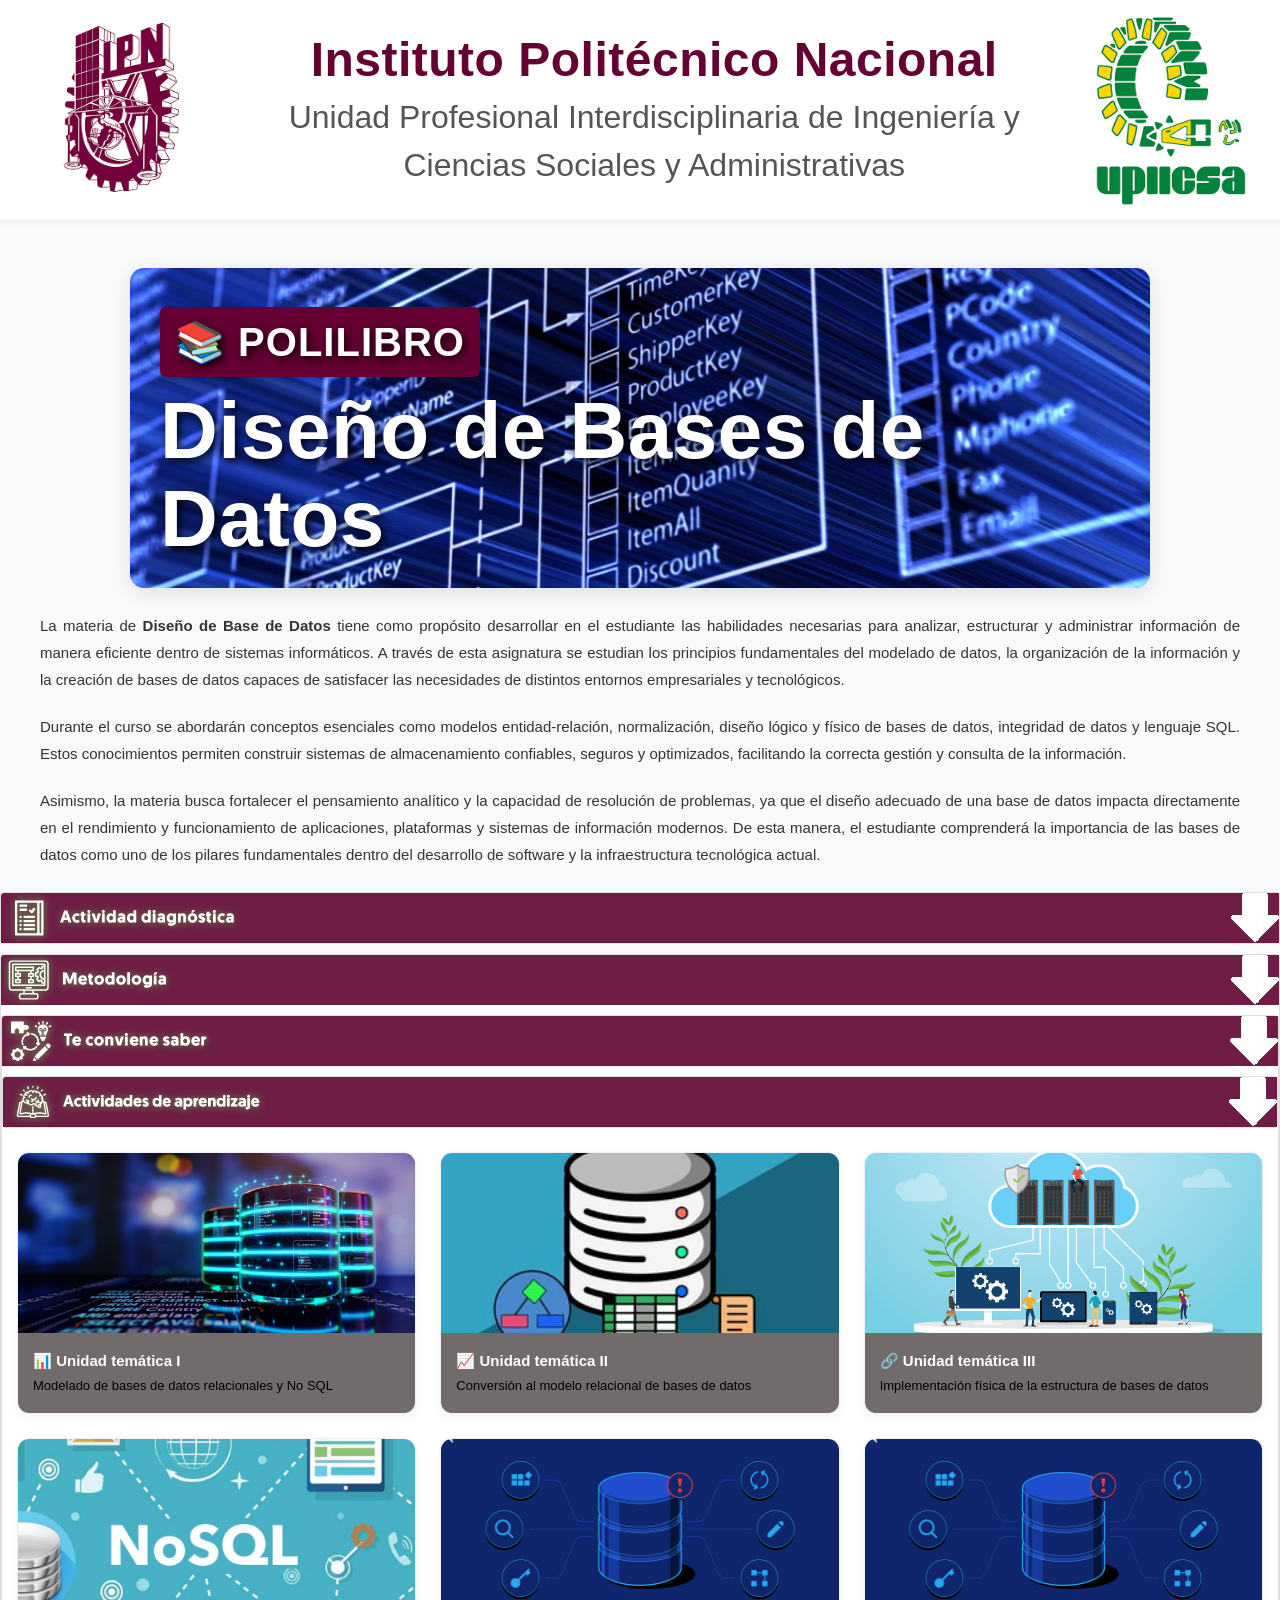
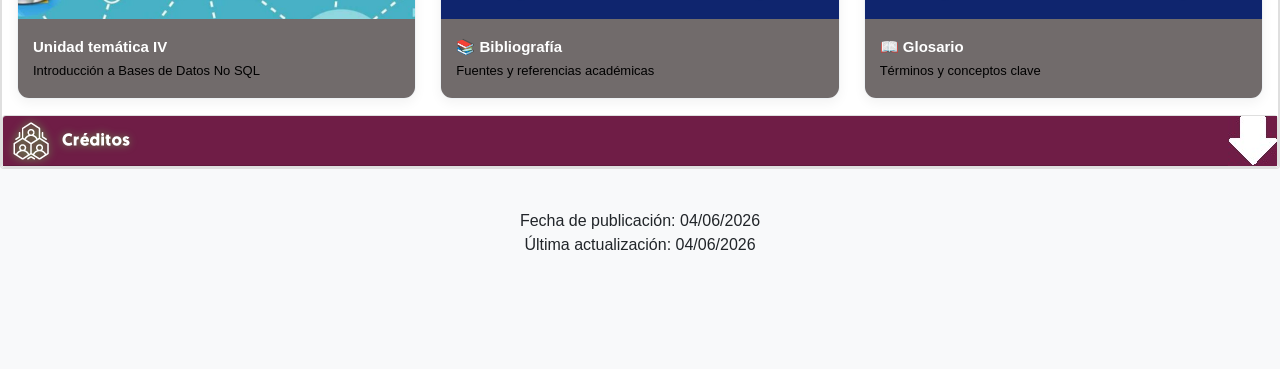
==== commit 2596c086: "actualizacion titulos" ====
--- a/index.html
+++ b/index.html
@@ -29,27 +29,125 @@
 	<link href="Libro%20digital%20-%20Requerimientos%20de%20Software_files/bootstrap.min.css" rel="stylesheet" type="text/css">	
 	<link href="Libro%20digital%20-%20Requerimientos%20de%20Software_files/estilo.css" rel="stylesheet" type="text/css">	
   </head>
-  
-  
-  <body style="">
-	
-		  <br><br>
-	  
-
-	  
-	<div class="container">
-		<div class="row">
-			<div id="inicio" class="col-12"><b>Instituto Politécnico Nacional</b><br>Unidad Profesional Interdisciplinaria de Ingeniería y Ciencias Sociales y Administrativas</div>
-
-			<div class="col-12"><img src="Libro%20digital%20-%20Requerimientos%20de%20Software_files/portada.png" class="img-fluid" alt="Portada"></div>
-			<p></p>
-			<div class="col-12 col-md-6"><p>La materia de Diseño de Base de Datos tiene como propósito desarrollar en el estudiante las habilidades necesarias para analizar, estructurar y administrar información de manera eficiente dentro de sistemas informáticos. A través de esta asignatura se estudian los principios fundamentales del modelado de datos, la organización de la información y la creación de bases de datos capaces de satisfacer 
-        las necesidades de distintos entornos empresariales y tecnológicos.<br>
-Durante el curso se abordarán conceptos esenciales como modelos entidad-relación, normalización, diseño lógico y físico de bases de datos, integridad de datos y lenguaje SQL. Estos conocimientos permiten construir sistemas de almacenamiento confiables, seguros y optimizados, facilitando la correcta gestión y consulta de la información.<br>
-</p>
-</div>
-			<div class="col-12 col-md-6"><p>Asimismo, la materia busca fortalecer el pensamiento analítico y la capacidad de resolución de problemas, ya que el diseño adecuado de una base de datos impacta directamente en el rendimiento y funcionamiento de aplicaciones, plataformas y sistemas de información modernos. De esta manera, el estudiante comprenderá la importancia de las bases de datos como uno de los pilares fundamentales dentro del desarrollo de software y la infraestructura tecnológica actual.</p>
-</div>
+  <body style="background-color: #f8f9fa; font-family: 'Segoe UI', Roboto, Helvetica, Arial, sans-serif; margin: 0; padding: 0;">
+
+    
+<body style="background-color: #ffffff; font-family: 'Segoe UI', Roboto, Helvetica, Arial, sans-serif; margin: 0; padding: 0;">
+
+    <div class="top-bar" style="
+        display: flex; 
+        align-items: center; 
+        justify-content: space-between; 
+        padding: 10px 30px; 
+        background-color: #ffffff; 
+        box-shadow: 0 2px 5px rgba(0,0,0,0.05);
+    ">
+        <div class="logo-left" style="flex: 0 1 auto;">
+            <img src="Polilibro_ Requerimientos de software_files/logoIPN.png" alt="IPN" style="height: 200px; width: auto; object-fit: contain;">
+        </div>
+        
+        <div class="institution-text" style="flex: 1; text-align: center; padding: 0 20px;">
+            <h2 style="margin: 0; font-size: 3rem; color: #660033; font-weight: bold; text-align: center; letter-spacing: 0.5px;">Instituto Politécnico Nacional</h2>
+            <p style="margin: 4px 0 0 0; font-size: 2rem; color: #555555; text-align: center; font-weight: 500;">Unidad Profesional Interdisciplinaria de Ingeniería y Ciencias Sociales y Administrativas</p>
+        </div>
+        
+        <div class="logo-right" style="flex: 0 1 auto;">
+            <img src="Polilibro_ Requerimientos de software_files/logoUPIICSA.png" alt="UPIICSA" style="height: 200px; width: auto; object-fit: contain;">
+        </div>
+    </div>
+
+    <div class="container-fluid my-4" style="padding-left: 40px; padding-right: 40px;">
+        <div class="row">
+            
+
+            
+<div class="d-flex justify-content-center my-4" style="width: 100%;">
+    <div style="position: relative; width: 85%; max-width: 100%; height: 320px;">
+        
+        <img src="Libro digital_ Requerimientos de Software_glosario_files/database.jpg" 
+             id="menucito1" 
+             class="img-fluid d-lg-block d-md-none d-sm-none d-none" 
+             alt="Encabezado de Requerimientos de software" 
+             style="
+                width: 100%; 
+                height: 100%; 
+                object-fit: cover; 
+                object-position: center; 
+                border-radius: 14px; 
+                box-shadow: 0 5px 20px rgba(0,0,0,0.1);
+             ">
+             
+        <div style="
+            position: absolute;
+            bottom: 25px; /* Un poco más de separación del borde inferior */
+            left: 30px; /* Un poco más de separación del borde izquierdo */
+            color: #ffffff;
+            font-family: 'Segoe UI', Roboto, sans-serif;
+            text-shadow: 3px 3px 10px rgba(0, 0, 0, 0.9); /* Aumentamos la sombra para letras más grandes */
+            z-index: 10;
+        ">
+            <span style="
+                background-color: #660033; /* Guinda IPN */
+                color: #ffffff;
+                font-size: 40px;
+                font-weight: bold;
+                text-transform: uppercase;
+                padding: 5px 15px;
+                border-radius: 6px;
+                letter-spacing: 1px;
+                display: inline-block;
+                margin-bottom: 10px;
+                box-shadow: 0 2px 4px rgba(0,0,0,0.2);
+            ">📚 Polilibro</span>
+            
+            <h3 style="
+                margin: 0;
+                font-size: 5rem;
+                font-weight: 700;
+                letter-spacing: 0.5px;
+                line-height: 1.1;
+                color: #ffffff;
+            ">Diseño de Bases de Datos</h3>
+        </div>
+
+    </div>
+</div>
+
+
+
+
+
+
+
+            <div class="col-12">
+                <div style="
+                    text-align: justify; 
+                    text-justify: inter-word; 
+                    font-size: 15px; 
+                    line-height: 1.8; 
+                    color: #333333;
+                    width: 100%;
+                ">
+                    <p style="margin-top: 0; margin-bottom: 20px;">
+                        La materia de <b>Diseño de Base de Datos</b> tiene como propósito desarrollar en el estudiante las habilidades necesarias para analizar, estructurar y administrar información de manera eficiente dentro de sistemas informáticos. A través de esta asignatura se estudian los principios fundamentales del modelado de datos, la organización de la información y la creación de bases de datos capaces de satisfacer las necesidades de distintos entornos empresariales y tecnológicos.
+                    </p>
+                    
+                    <p style="margin-bottom: 20px;">
+                        Durante el curso se abordarán conceptos esenciales como modelos entidad-relación, normalización, diseño lógico y físico de bases de datos, integridad de datos y lenguaje SQL. Estos conocimientos permiten construir sistemas de almacenamiento confiables, seguros y optimizados, facilitando la correcta gestión y consulta de la información.
+                    </p>
+                    
+                    <p style="margin-bottom: 0;">
+                        Asimismo, la materia busca fortalecer el pensamiento analítico y la capacidad de resolución de problemas, ya que el diseño adecuado de una base de datos impacta directamente en el rendimiento y funcionamiento de aplicaciones, plataformas y sistemas de información modernos. De esta manera, el estudiante comprenderá la importancia de las bases de datos como uno de los pilares fundamentales dentro del desarrollo de software y la infraestructura tecnológica actual.
+                    </p>
+                </div>
+            </div>
+
+        </div>
+    </div>
+
+</body>
+
+</body>
 		
 <!--CÓDIGO PRUEBA-->
   <div id="accordion">
@@ -73,7 +171,7 @@
  Te solicito que des clic en el siguiente botón para descargar la actividad diagnóstica. Es necesario terminar la actividad para que posteriormente el docente pueda revisar la información.</p>
 </div>
             <div style="text-align: center;">
-              <a href="......................" target="_blank"><img src="Libro%20digital%20-%20Requerimientos%20de%20Software_files/btn_descarga.jpg" width="200" height="50"></a>
+              <a href="https://docs.google.com/forms/d/e/1FAIpQLSfuQBQF8I9dlDOEvx2yEdQY7d6tVjtNFklyLnIuqStl0rq6Rg/viewform?usp=header" target="_blank"><img src="Libro%20digital%20-%20Requerimientos%20de%20Software_files/btn_descarga.jpg" width="200" height="50"></a>
             </div><br>
         </div>
     </div>
@@ -236,7 +334,7 @@
     <a href="https://www.youtube.com/watch?v=fJa3cshrFWs" target="_blank">https://www.youtube.com/watch?v=fJa3cshrFWs</a>
   </p>
 
-  <h3 style="margin-top: 20px;">Contacto con los autores:</h3>
+  <h3 style="margin-top: 20px;">Contacto con la autora:</h3>
   <p><b>M. en E. Ruth Blas Vázquez</b><br>
     Correo de contacto: <a href="mailto:rblas@ipn.mx">rblas@ipn.mx</a>
   </p>
@@ -275,17 +373,140 @@
       </div>
   </div>
 </div>
-
-
-
-    <div class="row mt-3">
-        <div class="col-4"><a href="Polilibro_ Base de Datos_unidad1.html"><img src="Libro%20digital%20-%20Requerimientos%20de%20Software_files/btn_u1.jpg" class="img-fluid bot"></a></div>
-        <div class="col-4"><a href="Polilibro_ Base de Datos_unidad2.html"><img src="Libro%20digital%20-%20Requerimientos%20de%20Software_files/btn_u2.jpg" class="img-fluid bot"></a></div>
-        <div class="col-4"><a href="Polilibro_ Base de Datos_unidad3.html"><img src="Libro%20digital%20-%20Requerimientos%20de%20Software_files/btn_u3.jpg" class="img-fluid bot"></a></div>
-        <div class="col-4"><a href="Polilibro_ Base de Datos_unidad4.html"><img src="Libro%20digital%20-%20Requerimientos%20de%20Software_files/btn_u4.jpg" class="img-fluid bot"></a></div>
-        <div class="col-4"><a href="Libro digital_ Base de Datos_listadereferencias.html"><img src="Libro%20digital%20-%20Requerimientos%20de%20Software_files/btn_biblio.jpg" class="img-fluid bot"></a></div>
-		<div class="col-4"><a href="Libro digital_Base de Datos_glosario.html"><img src="Libro%20digital%20-%20Requerimientos%20de%20Software_files/btn_glosario.jpg" class="img-fluid bot"></a></div>
-    </div>
+<div class="row mt-4 justify-content-center" style="row-gap: 24px; padding: 0 15px;">
+    
+    <div class="col-12 col-sm-6 col-lg-4 d-flex">
+        <a href="Polilibro_ Base de Datos_unidad1.html" class="custom-card">
+            <div class="card-img-container">
+                <img src="Libro%20digital%20-%20Requerimientos%20de%20Software_files/btn_u1.jpg" alt="Unidad 1">
+            </div>
+            <div class="card-body-text">
+                <h4 class="card-title">📊 Unidad temática I</h4>
+                <p class="card-subtitle">Modelado de bases de datos relacionales y No SQL</p>
+            </div>
+        </a>
+    </div>
+    
+    <div class="col-12 col-sm-6 col-lg-4 d-flex">
+        <a href="Polilibro_ Base de Datos_unidad2.html" class="custom-card">
+            <div class="card-img-container">
+                <img src="Libro%20digital%20-%20Requerimientos%20de%20Software_files/btn_u2.jpg" alt="Unidad 2">
+            </div>
+            <div class="card-body-text">
+                <h4 class="card-title">📈 Unidad temática II</h4>
+                <p class="card-subtitle">Conversión al modelo relacional de bases de datos</p>
+            </div>
+        </a>
+    </div>
+    
+    <div class="col-12 col-sm-6 col-lg-4 d-flex">
+        <a href="Polilibro_ Base de Datos_unidad3.html" class="custom-card">
+            <div class="card-img-container">
+                <img src="Libro%20digital%20-%20Requerimientos%20de%20Software_files/btn_u3.jpg" alt="Unidad 3">
+            </div>
+            <div class="card-body-text">
+                <h4 class="card-title">🔗 Unidad temática III</h4>
+                <p class="card-subtitle">Implementación física de la estructura de bases de datos</p>
+            </div>
+        </a>
+    </div>
+    
+    <div class="col-12 col-sm-6 col-lg-4 d-flex">
+        <a href="Polilibro_ Base de Datos_unidad4.html" class="custom-card">
+            <div class="card-img-container">
+                <img src="Libro%20digital%20-%20Requerimientos%20de%20Software_files/btn_u4.jpg" alt="Unidad 4">
+            </div>
+            <div class="card-body-text">
+                <h4 class="card-title"> Unidad temática IV</h4>
+                <p class="card-subtitle">Introducción a Bases de Datos No SQL</p>
+            </div>
+        </a>
+    </div>
+    
+    <div class="col-12 col-sm-6 col-lg-4 d-flex">
+        <a href="Libro digital_ Base de Datos_listadereferencias.html" class="custom-card">
+            <div class="card-img-container">
+                <img src="Libro%20digital%20-%20Requerimientos%20de%20Software_files/btn_biblio.jpg" alt="Referencias">
+            </div>
+            <div class="card-body-text">
+                <h4 class="card-title">📚 Bibliografía</h4>
+                <p class="card-subtitle">Fuentes y referencias académicas</p>
+            </div>
+        </a>
+    </div>
+    
+    <div class="col-12 col-sm-6 col-lg-4 d-flex">
+        <a href="Libro digital_Base de Datos_glosario.html" class="custom-card">
+            <div class="card-img-container">
+                <img src="Libro%20digital%20-%20Requerimientos%20de%20Software_files/btn_glosario.jpg" alt="Glosario">
+            </div>
+            <div class="card-body-text">
+                <h4 class="card-title">📖 Glosario</h4>
+                <p class="card-subtitle">Términos y conceptos clave</p>
+            </div>
+        </a>
+    </div>
+
+</div>
+
+<style>
+    .custom-card {
+        display: flex;
+        flex-direction: column;
+        width: 100%;
+        background-color: #ffffff;
+        border-radius: 12px;
+        box-shadow: 0 4px 12px rgba(0, 0, 0, 0.05);
+        text-decoration: none;
+        overflow: hidden;
+        transition: transform 0.25s ease, box-shadow 0.25s ease;
+        border: 1px solid #eef2f5;
+    }
+
+    .custom-card:hover {
+        transform: translateY(-5px);
+        box-shadow: 0 8px 20px rgba(0, 0, 0, 0.1);
+        text-decoration: none;
+    }
+
+    .card-img-container {
+        width: 100%;
+        height: 180px; /* Al ser más anchas las tarjetas, subí un poco el alto para mantener una buena proporción visual */
+        overflow: hidden;
+        background-color: #000000;
+    }
+
+    .card-img-container img {
+        width: 100%;
+        height: 100%;
+        object-fit: cover;
+    }
+
+    .card-body-text {
+        padding: 18px 15px;
+        flex-grow: 1;
+        display: flex;
+        flex-direction: column;
+        background-color: #716b6b;
+    }
+
+    .card-title {
+        font-family: 'Segoe UI', Roboto, sans-serif;
+        font-size: 15px;
+        font-weight: 700;
+        color: #ffffff;
+        margin: 0 0 6px 0;
+        line-height: 1.3;
+    }
+
+    .card-subtitle {
+        font-family: 'Segoe UI', Roboto, sans-serif;
+        font-size: 13px;
+        color: #000000;
+        margin: 0;
+        line-height: 1.4;
+    }
+</style>
 
 
   <!---->
@@ -305,14 +526,15 @@
     <span style="font-size: 21px;">Unidad de Tecnología Educativa y Campus Virtual</span><br>
   </p>
 
-  <h4 style="margin-top: 0px;">Autores:</h4>
+  <h4 style="margin-top: 0px;">Autora:</h4>
   <p><b>M. en E. Ruth Blas Vázquez</b> <br> rblas@ipn.mx </p>
   
   <h3>Producción:</h3>
-  <p><b>Jefatura UTEyCV</b>    <br>Ing.A EDITAR</p>
-
-  <p><b>Diseño instruccional</b><br>Santa Olaya Mondragon Santiago Armando (practicas profesionales)</p>
+  <p><b>Ing. Carlos Andrei Barrera González</b> <br> Jefe de la UTEyCV </p>
   
+
+
+
   <p><b>Diseño gráfico</b><br>Santa Olaya Mondragon Santiago Armando (practicas profesionales)</p>
   
   <p><b>Programación web</b><br>Santa Olaya Mondragon Santiago Armando (practicas profesionales)</p>
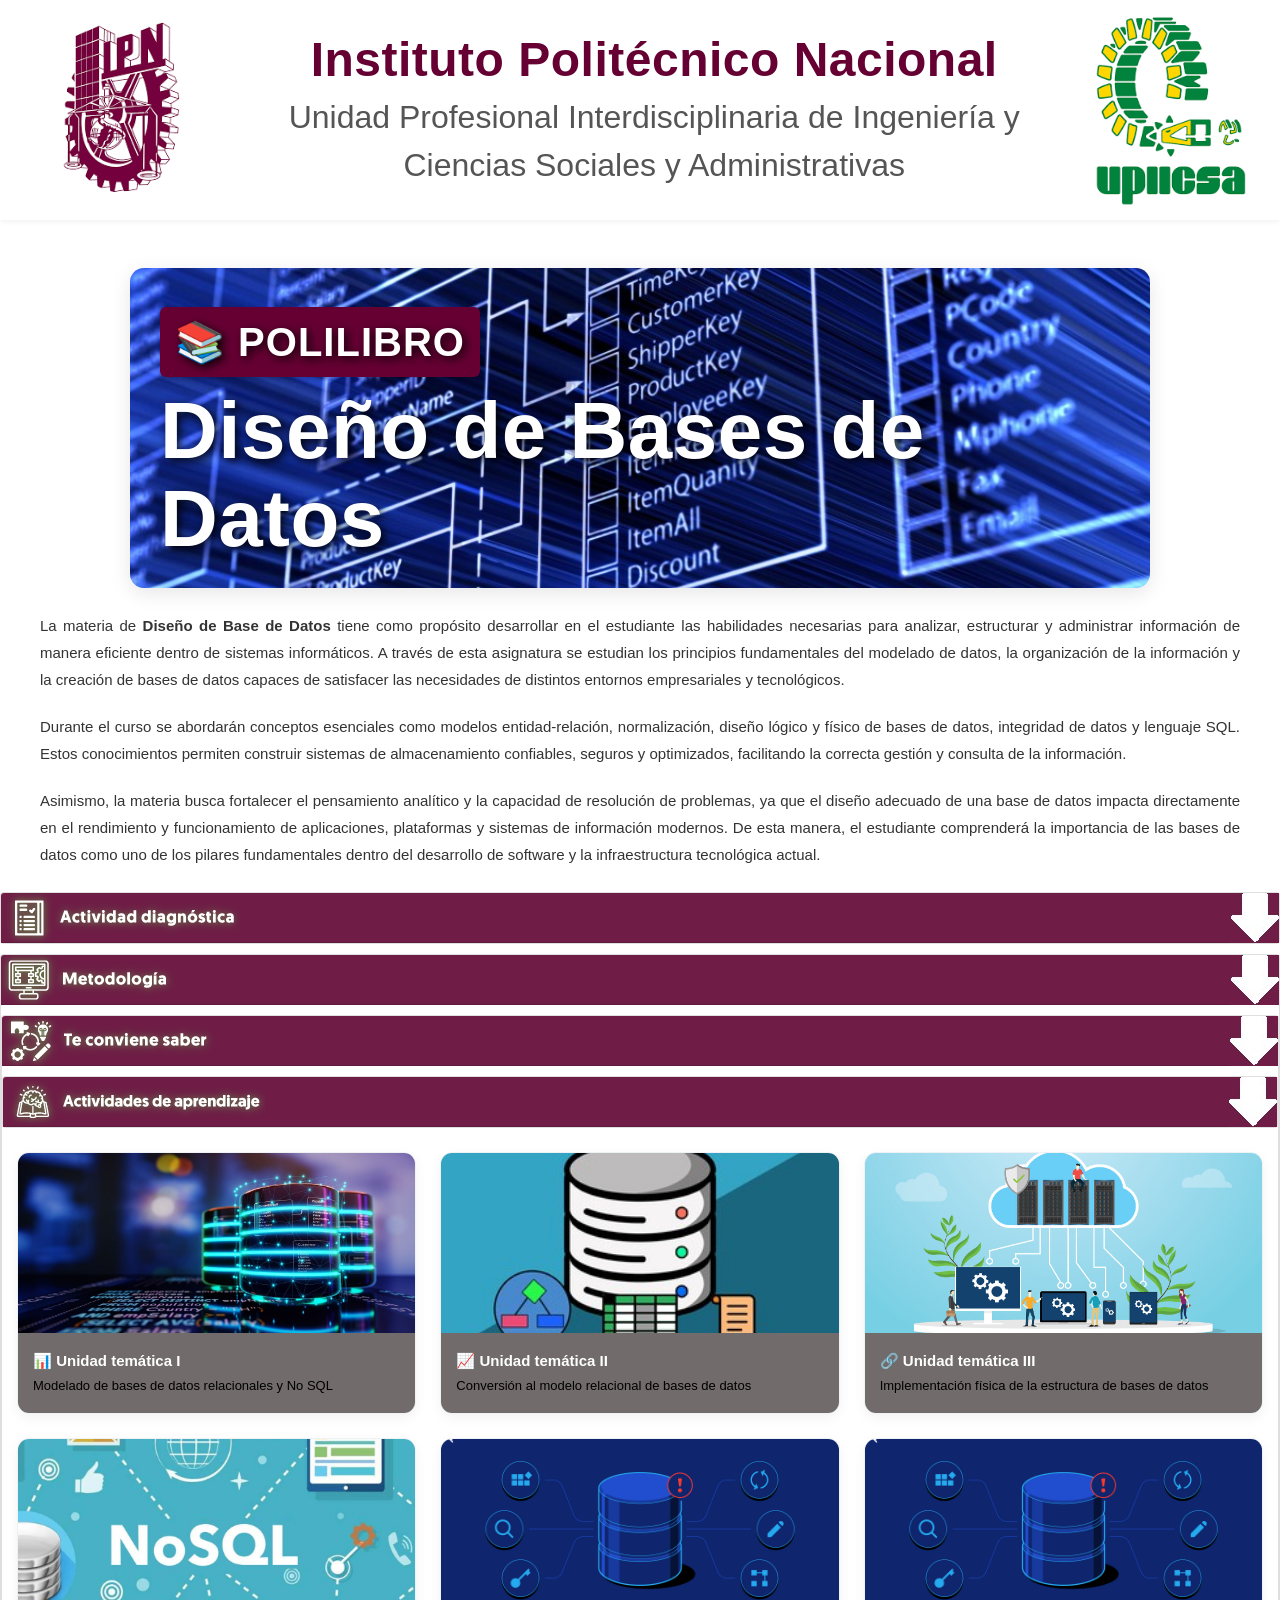
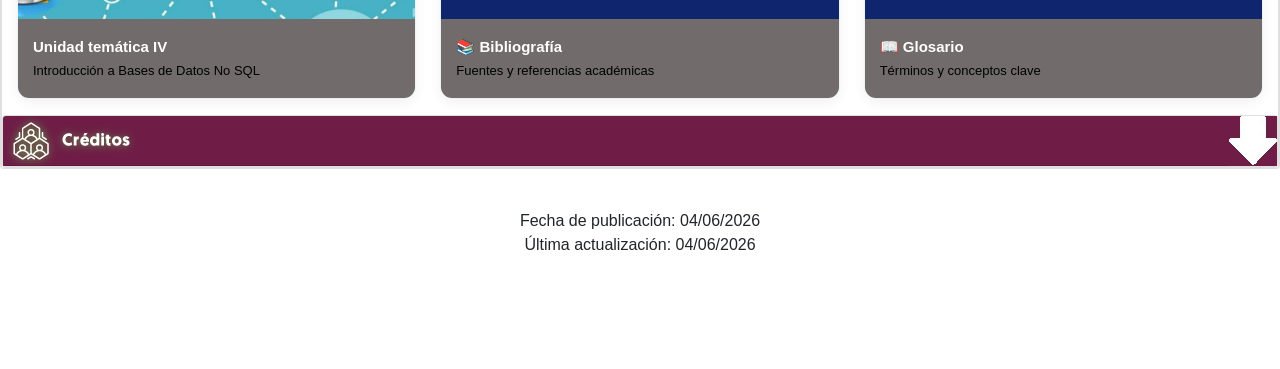
==== commit 0713ff5c: "actualizacion telefono" ====
--- a/index.html
+++ b/index.html
@@ -1,35 +1,78 @@
 <!DOCTYPE html>
-<html lang="es"><head>
-<meta http-equiv="content-type" content="text/html; charset=UTF-8">
-
-  	 <!-- Global site tag (gtag.js) - Google Analytics -->
-
-
-
-<script>
-
-  window.dataLayer = window.dataLayer || [];
-
-  function gtag(){dataLayer.push(arguments);}
-
-  gtag('js', new Date());
-
- 
-
-  gtag('config', 'G-9DXM4G919N');
-
-</script>
-  
-
+<html lang="es">
+<head>
+    <meta http-equiv="content-type" content="text/html; charset=UTF-8">
     <meta charset="utf-8">
     <meta name="viewport" content="width=device-width, initial-scale=1, shrink-to-fit=no">
     <meta name="description" content="">
     <title>Libro digital - Administración de Bases de Datos</title>    
+    
     <link rel="stylesheet" href="Libro%20digital%20-%20Requerimientos%20de%20Software_files/all.css" integrity="sha384-lZN37f5QGtY3VHgisS14W3ExzMWZxybE1SJSEsQp9S+oqd12jhcu+A56Ebc1zFSJ" crossorigin="anonymous">
-	<link href="Libro%20digital%20-%20Requerimientos%20de%20Software_files/bootstrap.min.css" rel="stylesheet" type="text/css">	
-	<link href="Libro%20digital%20-%20Requerimientos%20de%20Software_files/estilo.css" rel="stylesheet" type="text/css">	
-  </head>
-  <body style="background-color: #f8f9fa; font-family: 'Segoe UI', Roboto, Helvetica, Arial, sans-serif; margin: 0; padding: 0;">
+    <link href="Libro%20digital%20-%20Requerimientos%20de%20Software_files/bootstrap.min.css" rel="stylesheet" type="text/css"> 
+    <link href="Libro%20digital%20-%20Requerimientos%20de%20Software_files/estilo.css" rel="stylesheet" type="text/css">    
+
+    <style>
+        /* 1. ESTILOS POR DEFECTO (COMPUTADORA Y PANTALLAS GRANDES) */
+        .top-bar-custom {
+            display: flex; 
+            align-items: center; 
+            justify-content: space-between; 
+            padding: 15px 40px; 
+            background-color: #ffffff; 
+            box-shadow: 0 2px 5px rgba(0,0,0,0.05);
+        }
+        .logo-img-left, .logo-img-right {
+            height: 110px; 
+            width: auto; 
+            object-fit: contain;
+        }
+        .inst-title { font-size: 2.6rem; color: #660033; font-weight: bold; text-align: center; margin: 0; }
+        .inst-subtitle { font-size: 1.4rem; color: #555555; text-align: center; margin: 6px 0 0 0; font-weight: 500; }
+
+        .banner-container { position: relative; width: 85%; max-width: 100%; height: 340px; }
+        .banner-tag {
+            background-color: #660033; 
+            color: #ffffff;
+            font-size: 32px;
+            font-weight: bold;
+            text-transform: uppercase;
+            padding: 5px 15px;
+            border-radius: 6px;
+            display: inline-block;
+            margin-bottom: 8px;
+            box-shadow: 0 2px 4px rgba(0,0,0,0.2);
+        }
+        .banner-title { margin: 0; font-size: 4.8rem; font-weight: 700; letter-spacing: 0.5px; line-height: 1.1; color: #ffffff; }
+
+        /* 2. REGLAS ESPECÍFICAS PARA TELÉFONOS (PANTALLAS MENORES A 768px) */
+        @media (max-width: 767.98px) {
+            .top-bar-custom {
+                flex-direction: column; 
+                padding: 15px;
+                gap: 12px;
+            }
+            .logo-img-left, .logo-img-right { height: 70px; } 
+            .inst-title { font-size: 1.3rem; }
+            .inst-subtitle { font-size: 0.9rem; }
+
+            .banner-container { width: 100%; height: auto; min-height: 220px; }
+            .banner-tag { font-size: 16px; margin-bottom: 5px; }
+            .banner-title { font-size: 1.8rem; }
+            
+            .banner-text-block { 
+                position: relative !important; 
+                bottom: 0 !important; 
+                left: 0 !important; 
+                padding: 15px; 
+                background: rgba(0,0,0,0.8); 
+                border-radius: 0 0 14px 14px; 
+            }
+            
+            .card-body span { font-size: 1.1rem !important; }
+        }
+    </style>
+    </head>
+<body style="background-color: #ffffff; font-family: 'Segoe UI', Roboto, Helvetica, Arial, sans-serif; margin: 0; padding: 0;">
 
     
 <body style="background-color: #ffffff; font-family: 'Segoe UI', Roboto, Helvetica, Arial, sans-serif; margin: 0; padding: 0;">
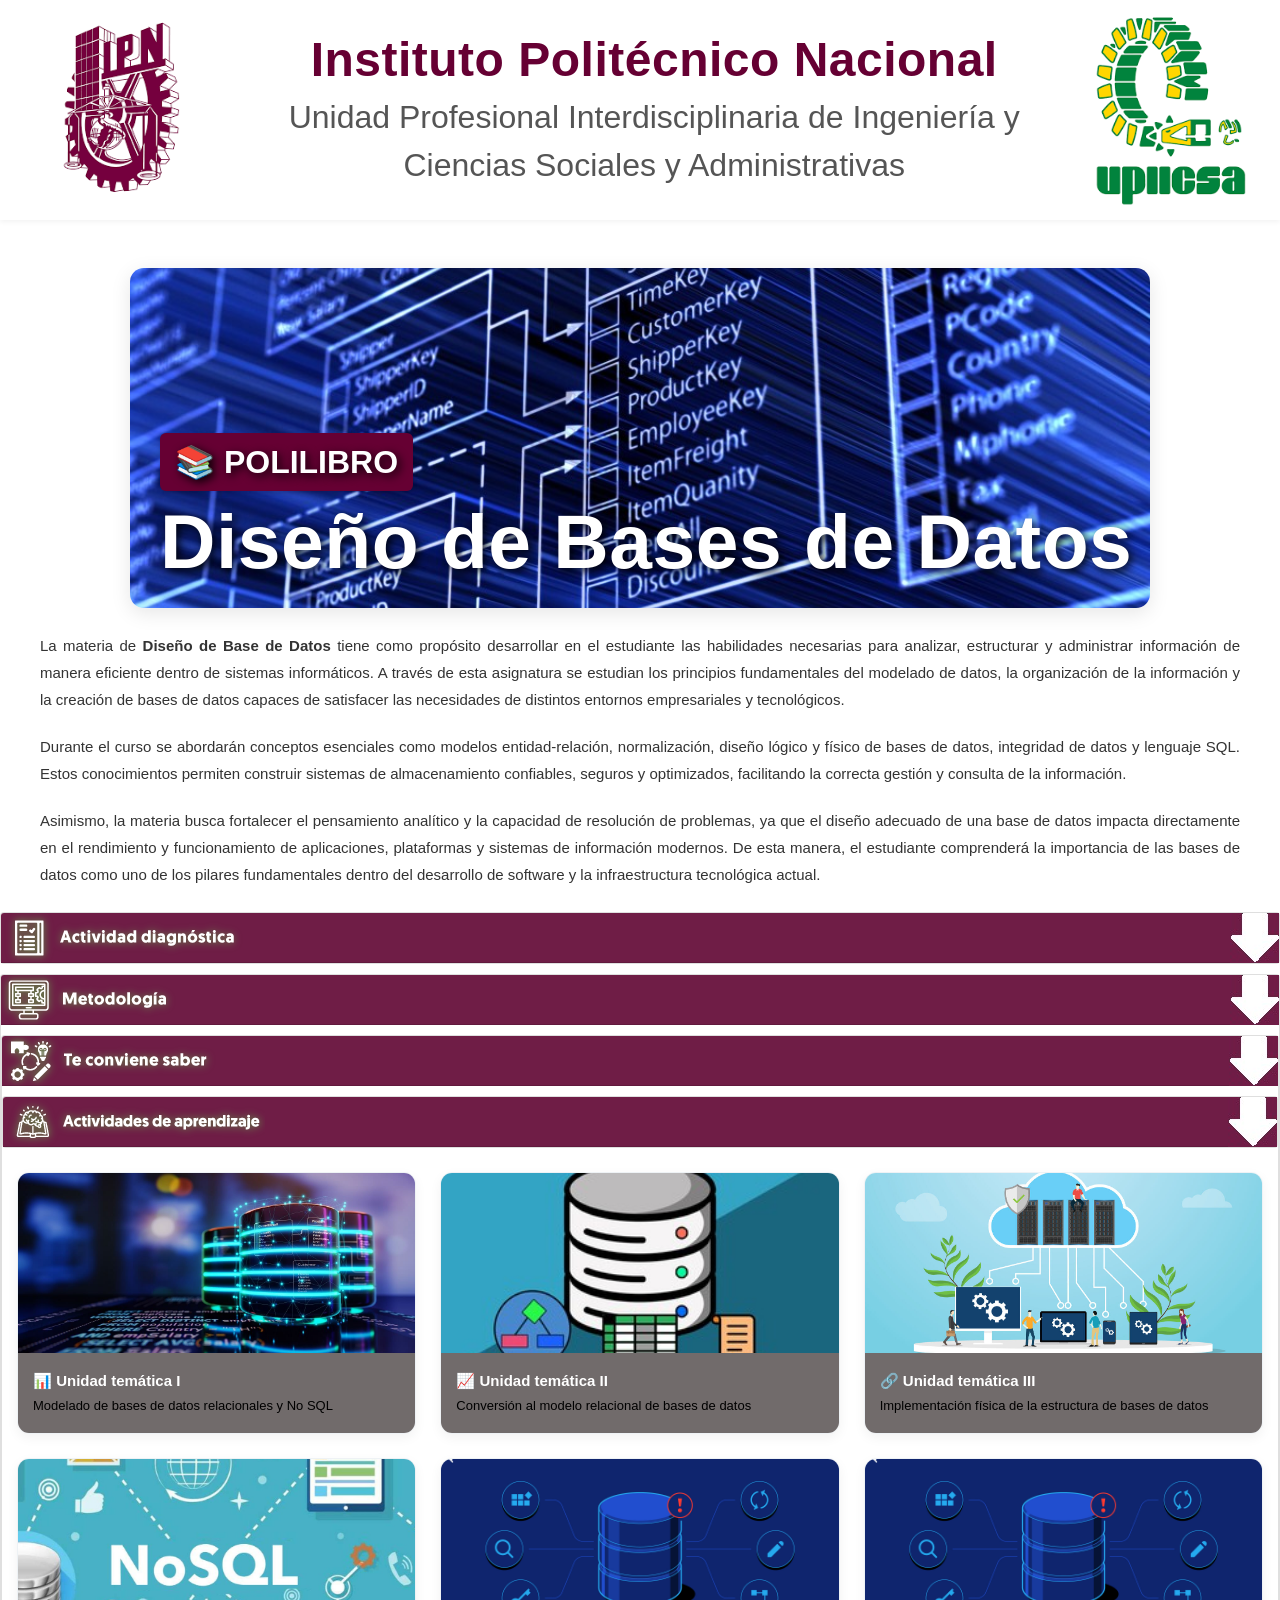
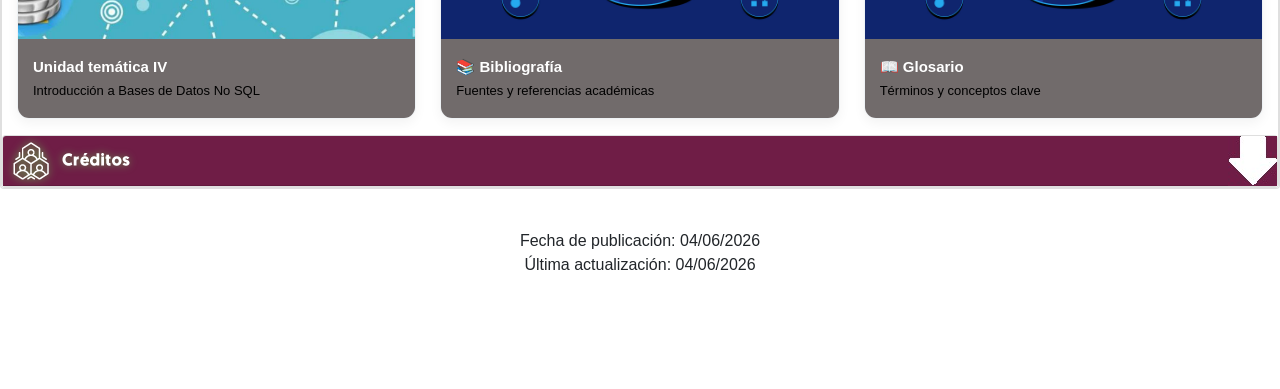
==== commit 61e78fbf: "actualizacion telefono2" ====
--- a/index.html
+++ b/index.html
@@ -103,13 +103,14 @@
         <div class="row">
             
 
-            
+    <!-- BANNER PRINCIPAL CORREGIDO (APARECE EN PC Y CELULAR) -->
 <div class="d-flex justify-content-center my-4" style="width: 100%;">
-    <div style="position: relative; width: 85%; max-width: 100%; height: 320px;">
-        
+    <div class="banner-container">
+        
+        <!-- Quitamos d-none para que la imagen no se esconda en teléfonos -->
         <img src="Libro digital_ Requerimientos de Software_glosario_files/database.jpg" 
              id="menucito1" 
-             class="img-fluid d-lg-block d-md-none d-sm-none d-none" 
+             class="img-fluid" 
              alt="Encabezado de Requerimientos de software" 
              style="
                 width: 100%; 
@@ -120,37 +121,18 @@
                 box-shadow: 0 5px 20px rgba(0,0,0,0.1);
              ">
              
-        <div style="
-            position: absolute;
-            bottom: 25px; /* Un poco más de separación del borde inferior */
-            left: 30px; /* Un poco más de separación del borde izquierdo */
-            color: #ffffff;
-            font-family: 'Segoe UI', Roboto, sans-serif;
-            text-shadow: 3px 3px 10px rgba(0, 0, 0, 0.9); /* Aumentamos la sombra para letras más grandes */
+        <!-- Este contenedor se adaptará automáticamente gracias a la clase CSS -->
+        <div class="banner-text-block" style="
+            position: absolute; 
+            bottom: 25px; 
+            left: 30px; 
+            color: #ffffff; 
+            font-family: 'Segoe UI', Roboto, sans-serif; 
+            text-shadow: 3px 3px 10px rgba(0, 0, 0, 0.9); 
             z-index: 10;
         ">
-            <span style="
-                background-color: #660033; /* Guinda IPN */
-                color: #ffffff;
-                font-size: 40px;
-                font-weight: bold;
-                text-transform: uppercase;
-                padding: 5px 15px;
-                border-radius: 6px;
-                letter-spacing: 1px;
-                display: inline-block;
-                margin-bottom: 10px;
-                box-shadow: 0 2px 4px rgba(0,0,0,0.2);
-            ">📚 Polilibro</span>
-            
-            <h3 style="
-                margin: 0;
-                font-size: 5rem;
-                font-weight: 700;
-                letter-spacing: 0.5px;
-                line-height: 1.1;
-                color: #ffffff;
-            ">Diseño de Bases de Datos</h3>
+            <span class="banner-tag">📚 Polilibro</span>
+            <h3 class="banner-title">Diseño de Bases de Datos</h3>
         </div>
 
     </div>
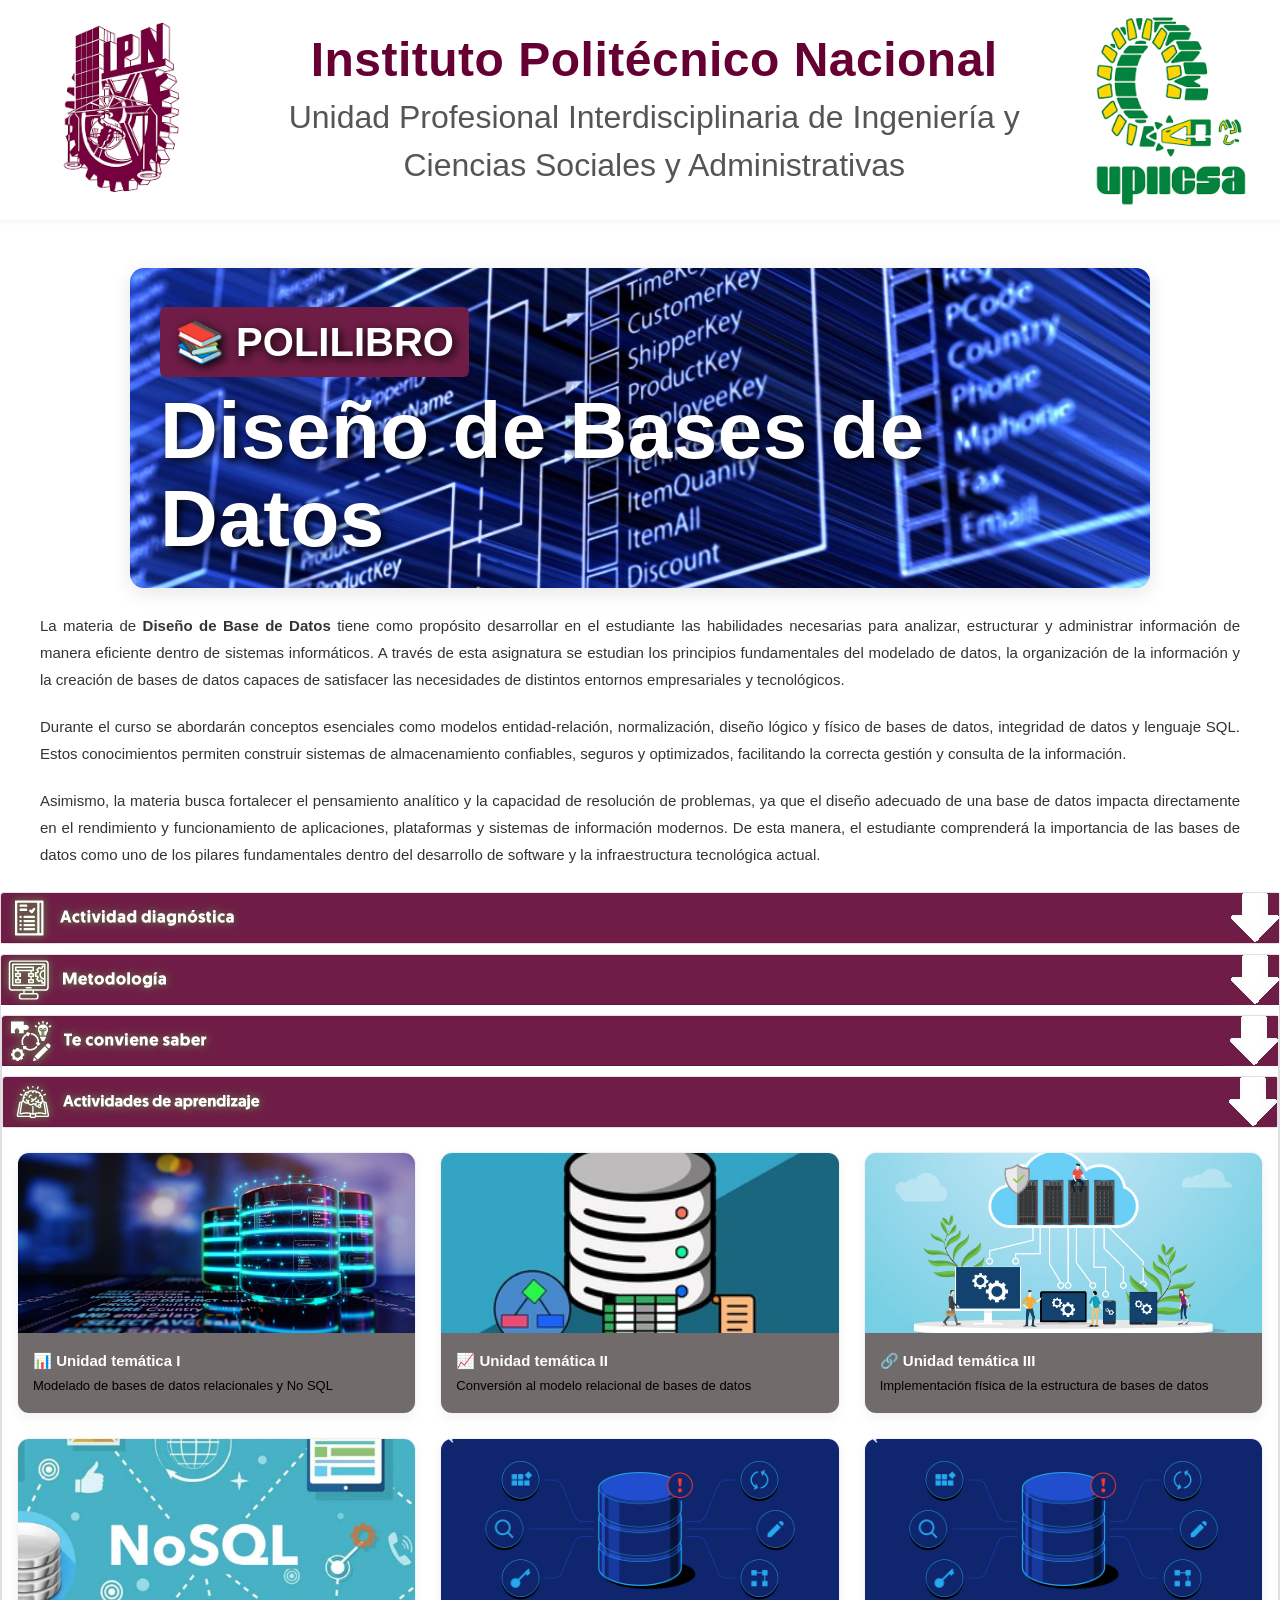
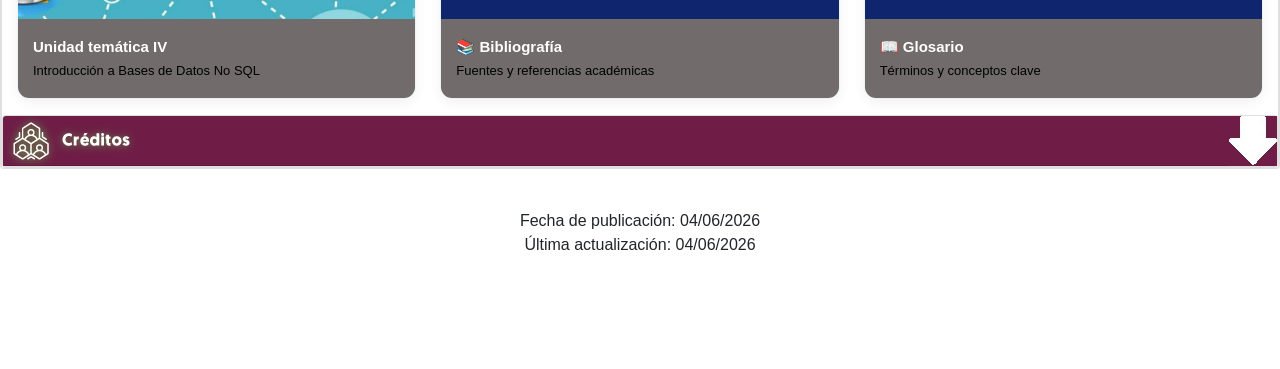
==== commit b37b8247: "actualizacion telefono4" ====
--- a/index.html
+++ b/index.html
@@ -103,38 +103,30 @@
         <div class="row">
             
 
-    <!-- BANNER PRINCIPAL CORREGIDO (APARECE EN PC Y CELULAR) -->
-<div class="d-flex justify-content-center my-4" style="width: 100%;">
-    <div class="banner-container">
-        
-        <!-- Quitamos d-none para que la imagen no se esconda en teléfonos -->
+ <div class="d-none d-md-flex justify-content-center my-4" style="width: 100%;">
+    <div style="position: relative; width: 85%; max-width: 100%; height: 320px;">
         <img src="Libro digital_ Requerimientos de Software_glosario_files/database.jpg" 
-             id="menucito1" 
-             class="img-fluid" 
              alt="Encabezado de Requerimientos de software" 
-             style="
-                width: 100%; 
-                height: 100%; 
-                object-fit: cover; 
-                object-position: center; 
-                border-radius: 14px; 
-                box-shadow: 0 5px 20px rgba(0,0,0,0.1);
-             ">
+             style="width: 100%; height: 100%; object-fit: cover; object-position: center; border-radius: 14px; box-shadow: 0 5px 20px rgba(0,0,0,0.1);">
              
-        <!-- Este contenedor se adaptará automáticamente gracias a la clase CSS -->
-        <div class="banner-text-block" style="
-            position: absolute; 
-            bottom: 25px; 
-            left: 30px; 
-            color: #ffffff; 
-            font-family: 'Segoe UI', Roboto, sans-serif; 
-            text-shadow: 3px 3px 10px rgba(0, 0, 0, 0.9); 
-            z-index: 10;
-        ">
-            <span class="banner-tag">📚 Polilibro</span>
-            <h3 class="banner-title">Diseño de Bases de Datos</h3>
-        </div>
-
+        <div style="position: absolute; bottom: 25px; left: 30px; color: #ffffff; font-family: 'Segoe UI', Roboto, sans-serif; text-shadow: 3px 3px 10px rgba(0, 0, 0, 0.9); z-index: 10;">
+            <span style="background-color: #6f1d46; color: #ffffff; font-size: 40px; font-weight: bold; text-transform: uppercase; padding: 5px 15px; border-radius: 6px; display: inline-block; margin-bottom: 10px;">📚 Polilibro</span>
+            <h3 style="margin: 0; font-size: 5rem; font-weight: 700; letter-spacing: 0.5px; line-height: 1.1; color: #ffffff;">Diseño de Bases de Datos</h3>
+        </div>
+    </div>
+</div>
+
+<div class="d-block d-md-none my-3" style="padding: 0 15px;">
+    <div style="background-color: #6f1d46; border-radius: 14px; overflow: hidden; box-shadow: 0 4px 12px rgba(0,0,0,0.15);">
+        <div style="width: 100%; height: 110px;">
+            <img src="Libro digital_ Requerimientos de Software_glosario_files/database.jpg" 
+                 alt="Encabezado Móvil" 
+                 style="width: 100%; height: 100%; object-fit: cover; object-position: center;">
+        </div>
+        <div style="padding: 15px; color: #ffffff; font-family: 'Segoe UI', Roboto, sans-serif;">
+            <span style="background-color: rgba(255,255,255,0.2); color: #ffffff; font-size: 13px; font-weight: bold; text-transform: uppercase; padding: 3px 8px; border-radius: 4px; display: inline-block; margin-bottom: 6px; letter-spacing: 1px;">📚 Polilibro</span>
+            <h3 style="margin: 0; font-size: 1.8rem; font-weight: 700; line-height: 1.2; color: #ffffff;">Diseño de Bases de Datos</h3>
+        </div>
     </div>
 </div>
 
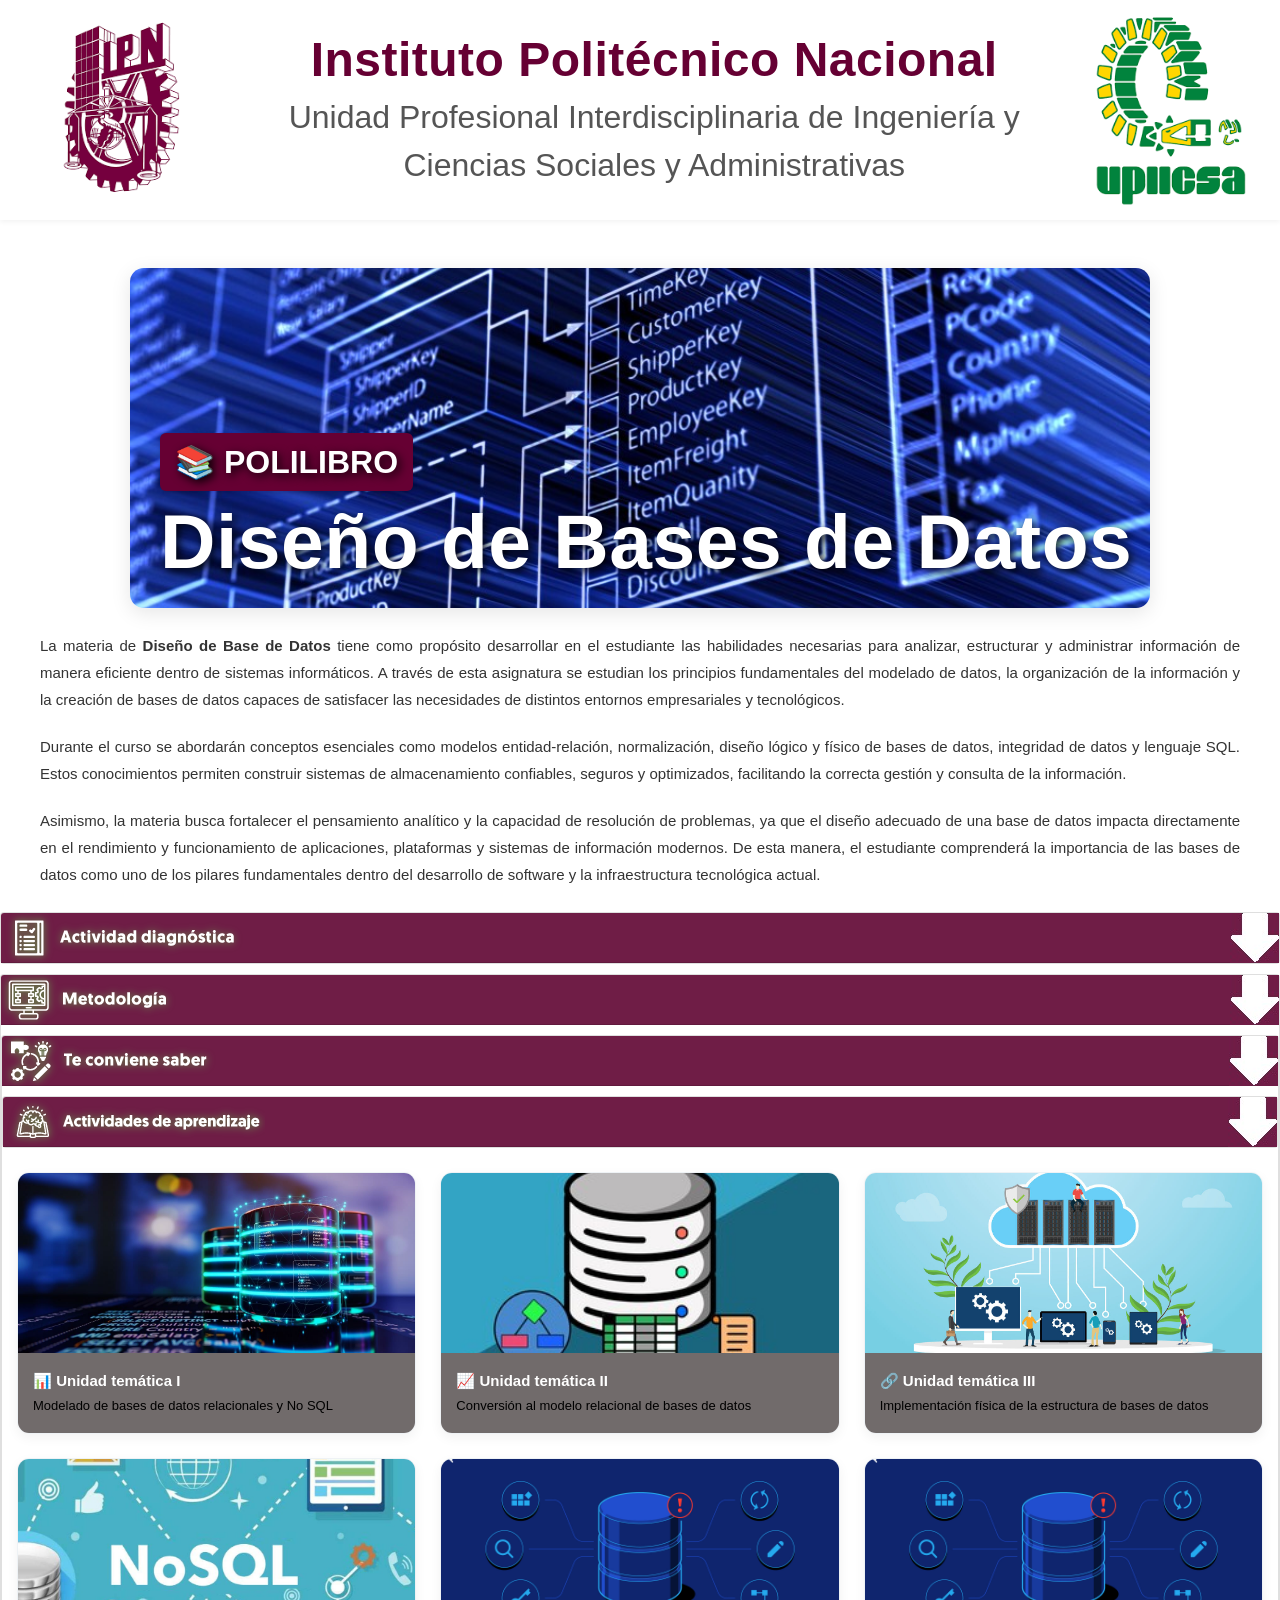
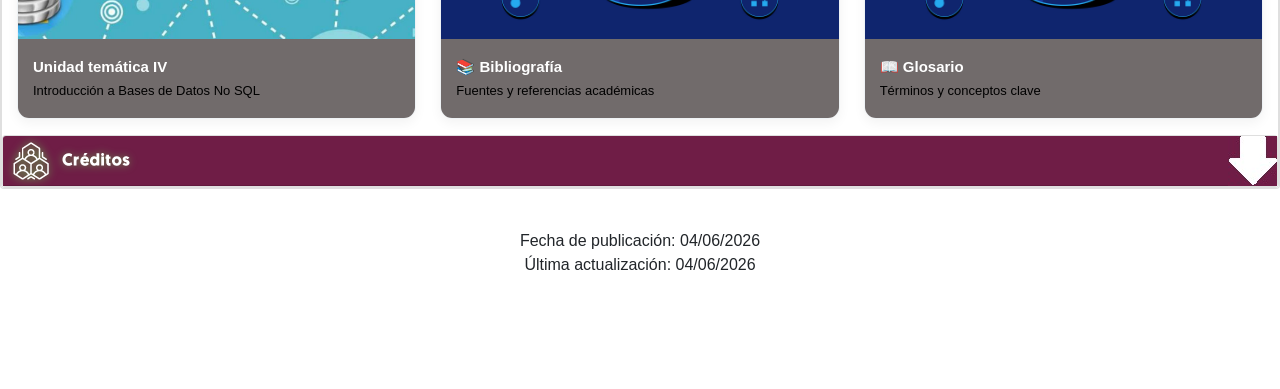
==== commit 91d72fcf: "actualizacion telefono9" ====
--- a/index.html
+++ b/index.html
@@ -103,30 +103,38 @@
         <div class="row">
             
 
- <div class="d-none d-md-flex justify-content-center my-4" style="width: 100%;">
-    <div style="position: relative; width: 85%; max-width: 100%; height: 320px;">
+    <!-- BANNER PRINCIPAL CORREGIDO (APARECE EN PC Y CELULAR) -->
+<div class="d-flex justify-content-center my-4" style="width: 100%;">
+    <div class="banner-container">
+        
+        <!-- Quitamos d-none para que la imagen no se esconda en teléfonos -->
         <img src="Libro digital_ Requerimientos de Software_glosario_files/database.jpg" 
+             id="menucito1" 
+             class="img-fluid" 
              alt="Encabezado de Requerimientos de software" 
-             style="width: 100%; height: 100%; object-fit: cover; object-position: center; border-radius: 14px; box-shadow: 0 5px 20px rgba(0,0,0,0.1);">
+             style="
+                width: 100%; 
+                height: 100%; 
+                object-fit: cover; 
+                object-position: center; 
+                border-radius: 14px; 
+                box-shadow: 0 5px 20px rgba(0,0,0,0.1);
+             ">
              
-        <div style="position: absolute; bottom: 25px; left: 30px; color: #ffffff; font-family: 'Segoe UI', Roboto, sans-serif; text-shadow: 3px 3px 10px rgba(0, 0, 0, 0.9); z-index: 10;">
-            <span style="background-color: #6f1d46; color: #ffffff; font-size: 40px; font-weight: bold; text-transform: uppercase; padding: 5px 15px; border-radius: 6px; display: inline-block; margin-bottom: 10px;">📚 Polilibro</span>
-            <h3 style="margin: 0; font-size: 5rem; font-weight: 700; letter-spacing: 0.5px; line-height: 1.1; color: #ffffff;">Diseño de Bases de Datos</h3>
-        </div>
-    </div>
-</div>
-
-<div class="d-block d-md-none my-3" style="padding: 0 15px;">
-    <div style="background-color: #6f1d46; border-radius: 14px; overflow: hidden; box-shadow: 0 4px 12px rgba(0,0,0,0.15);">
-        <div style="width: 100%; height: 110px;">
-            <img src="Libro digital_ Requerimientos de Software_glosario_files/database.jpg" 
-                 alt="Encabezado Móvil" 
-                 style="width: 100%; height: 100%; object-fit: cover; object-position: center;">
-        </div>
-        <div style="padding: 15px; color: #ffffff; font-family: 'Segoe UI', Roboto, sans-serif;">
-            <span style="background-color: rgba(255,255,255,0.2); color: #ffffff; font-size: 13px; font-weight: bold; text-transform: uppercase; padding: 3px 8px; border-radius: 4px; display: inline-block; margin-bottom: 6px; letter-spacing: 1px;">📚 Polilibro</span>
-            <h3 style="margin: 0; font-size: 1.8rem; font-weight: 700; line-height: 1.2; color: #ffffff;">Diseño de Bases de Datos</h3>
-        </div>
+        <!-- Este contenedor se adaptará automáticamente gracias a la clase CSS -->
+        <div class="banner-text-block" style="
+            position: absolute; 
+            bottom: 25px; 
+            left: 30px; 
+            color: #ffffff; 
+            font-family: 'Segoe UI', Roboto, sans-serif; 
+            text-shadow: 3px 3px 10px rgba(0, 0, 0, 0.9); 
+            z-index: 10;
+        ">
+            <span class="banner-tag">📚 Polilibro</span>
+            <h3 class="banner-title">Diseño de Bases de Datos</h3>
+        </div>
+
     </div>
 </div>
 
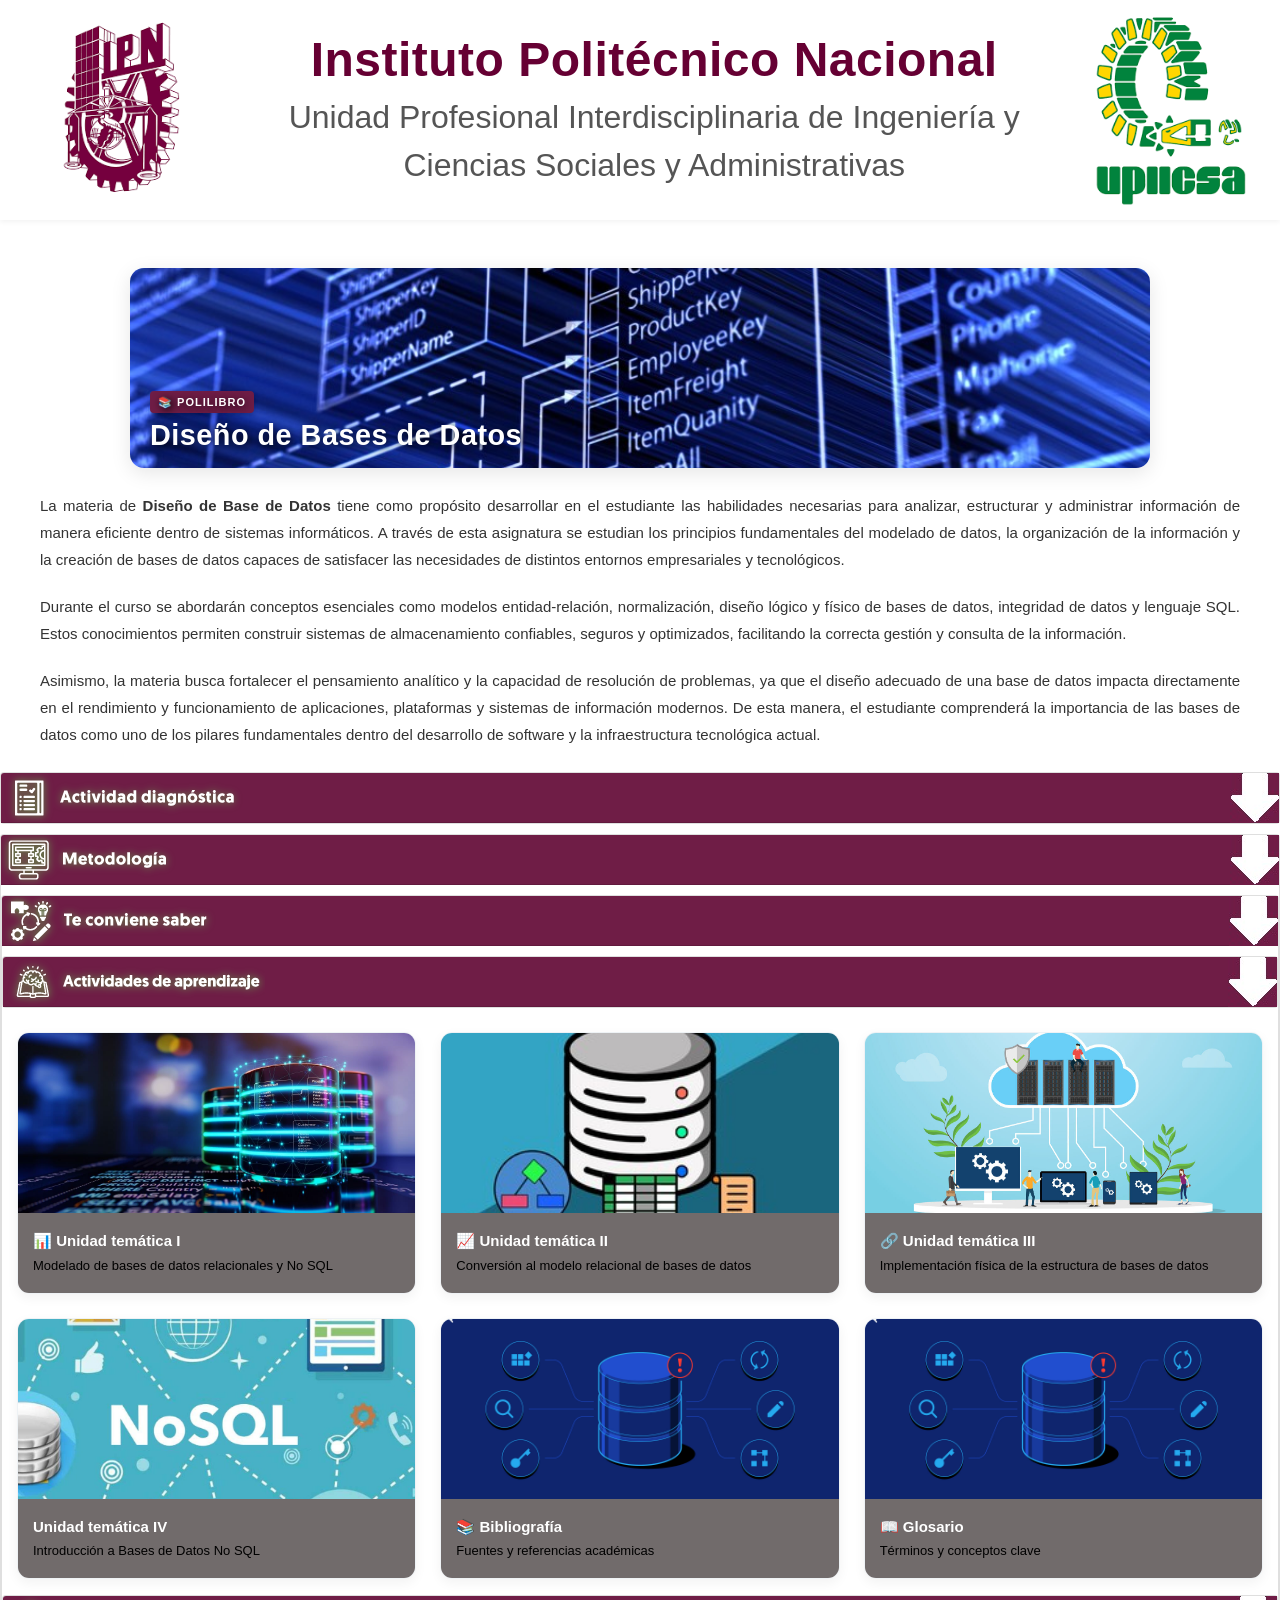
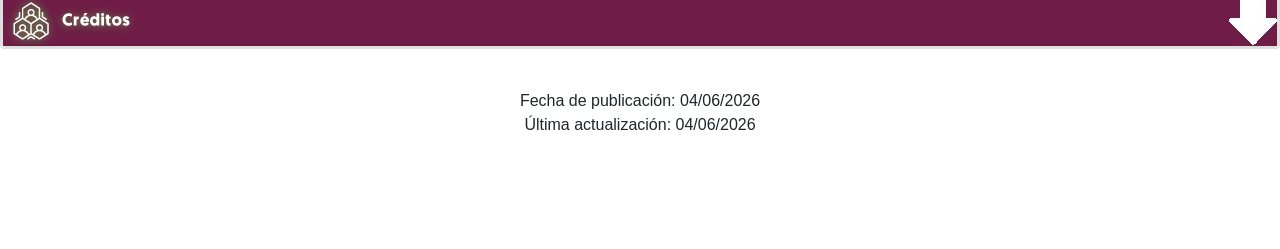
==== commit 8be32b0f: "actualizacion telefono13" ====
--- a/index.html
+++ b/index.html
@@ -5,7 +5,7 @@
     <meta charset="utf-8">
     <meta name="viewport" content="width=device-width, initial-scale=1, shrink-to-fit=no">
     <meta name="description" content="">
-    <title>Libro digital - Administración de Bases de Datos</title>    
+    <title>Libro digital - Diseño de Bases de Datos</title>    
     
     <link rel="stylesheet" href="Libro%20digital%20-%20Requerimientos%20de%20Software_files/all.css" integrity="sha384-lZN37f5QGtY3VHgisS14W3ExzMWZxybE1SJSEsQp9S+oqd12jhcu+A56Ebc1zFSJ" crossorigin="anonymous">
     <link href="Libro%20digital%20-%20Requerimientos%20de%20Software_files/bootstrap.min.css" rel="stylesheet" type="text/css"> 
@@ -103,11 +103,9 @@
         <div class="row">
             
 
-    <!-- BANNER PRINCIPAL CORREGIDO (APARECE EN PC Y CELULAR) -->
-<div class="d-flex justify-content-center my-4" style="width: 100%;">
-    <div class="banner-container">
-        
-        <!-- Quitamos d-none para que la imagen no se esconda en teléfonos -->
+  <div class="d-flex justify-content-center my-4" style="width: 100%;">
+    <div style="position: relative; width: 85%; max-width: 100%; height: 200px;">
+        
         <img src="Libro digital_ Requerimientos de Software_glosario_files/database.jpg" 
              id="menucito1" 
              class="img-fluid" 
@@ -121,18 +119,37 @@
                 box-shadow: 0 5px 20px rgba(0,0,0,0.1);
              ">
              
-        <!-- Este contenedor se adaptará automáticamente gracias a la clase CSS -->
-        <div class="banner-text-block" style="
-            position: absolute; 
-            bottom: 25px; 
-            left: 30px; 
-            color: #ffffff; 
-            font-family: 'Segoe UI', Roboto, sans-serif; 
-            text-shadow: 3px 3px 10px rgba(0, 0, 0, 0.9); 
+        <div style="
+            position: absolute;
+            bottom: 15px;
+            left: 20px;
+            color: #ffffff;
+            font-family: 'Segoe UI', Roboto, sans-serif;
+            text-shadow: 2px 2px 8px rgba(0, 0, 0, 0.85); /* Sombra para alta legibilidad en móvil y PC */
             z-index: 10;
         ">
-            <span class="banner-tag">📚 Polilibro</span>
-            <h3 class="banner-title">Diseño de Bases de Datos</h3>
+            <span style="
+                background-color: #6f1d46; /* Guinda institucional homologado */
+                color: #ffffff;
+                font-size: 11px;
+                font-weight: bold;
+                text-transform: uppercase;
+                padding: 3px 8px;
+                border-radius: 4px;
+                letter-spacing: 1px;
+                display: inline-block;
+                margin-bottom: 5px;
+                box-shadow: 0 2px 4px rgba(0,0,0,0.2);
+            ">📚 Polilibro</span>
+            
+            <h3 style="
+                margin: 0;
+                font-size: 1.8rem;
+                font-weight: 700;
+                letter-spacing: 0.5px;
+                line-height: 1.2;
+                color: #ffffff;
+            ">Diseño de Bases de Datos</h3>
         </div>
 
     </div>
